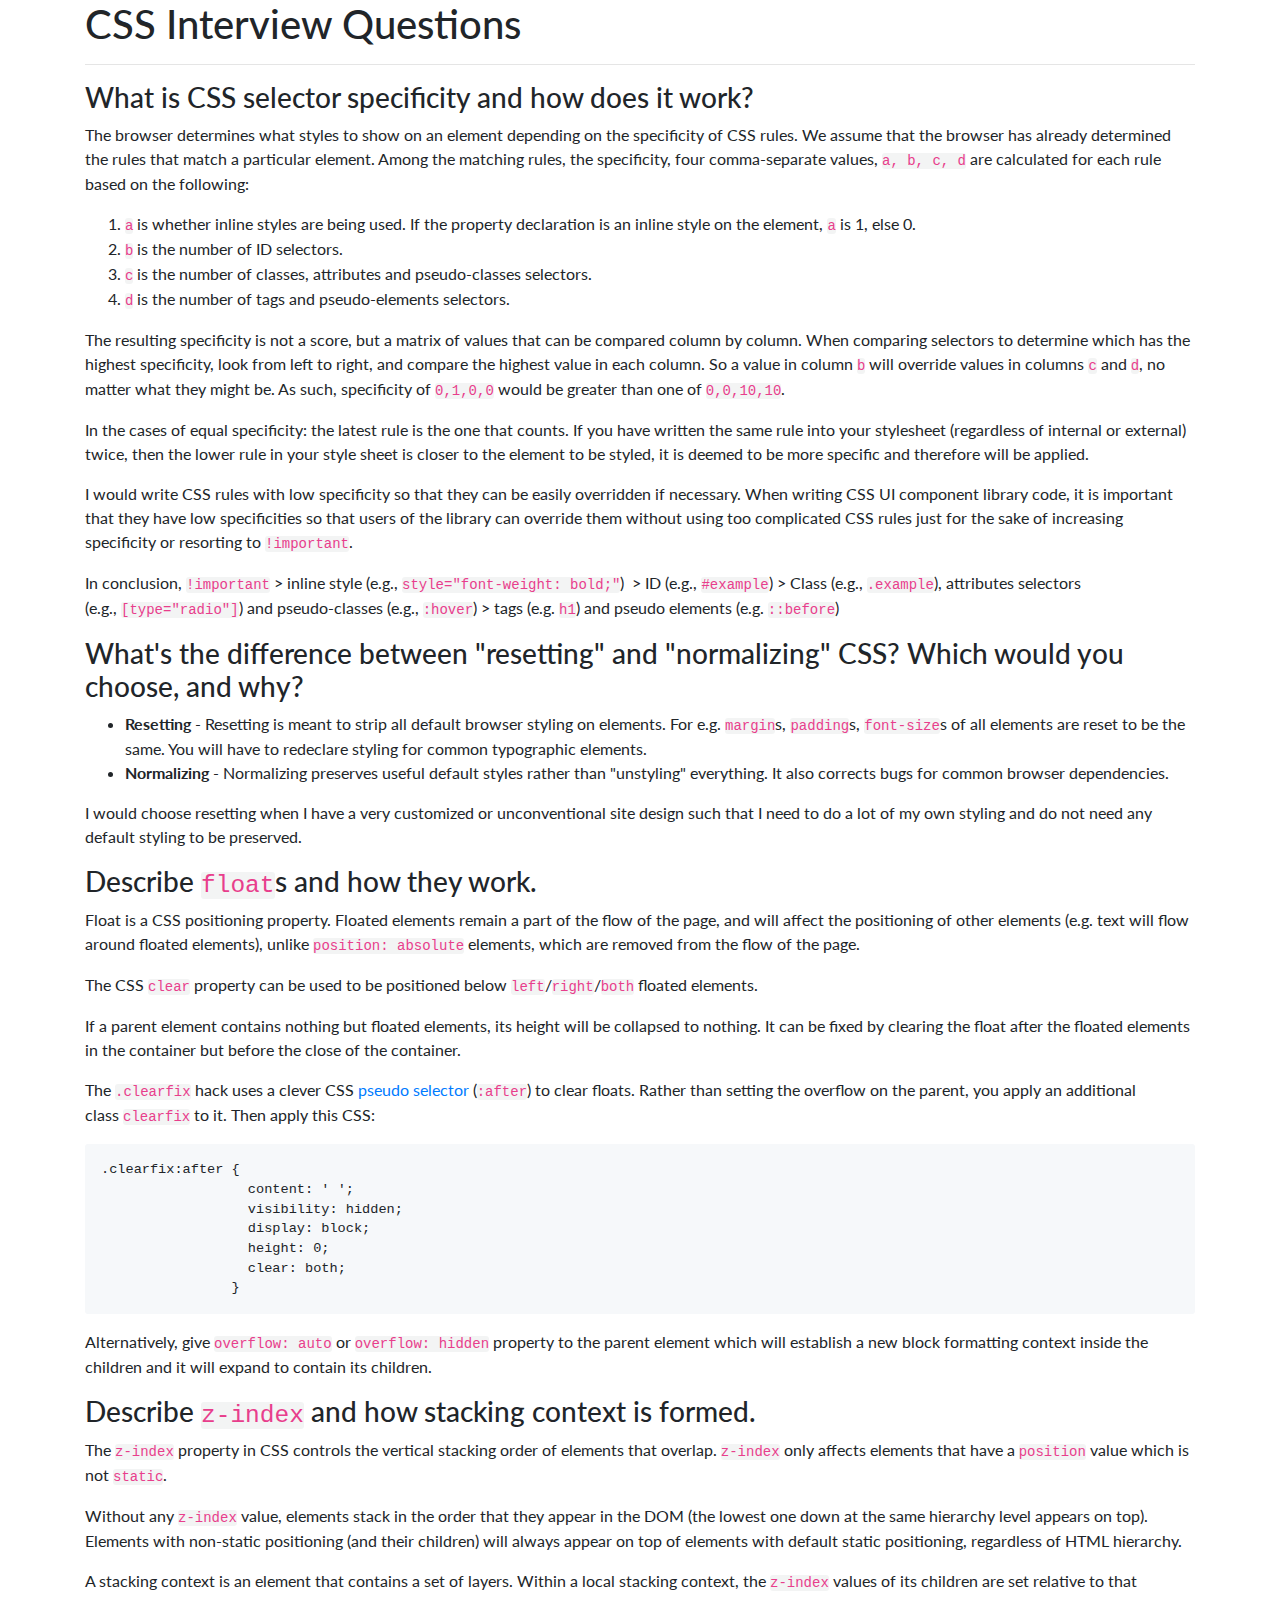
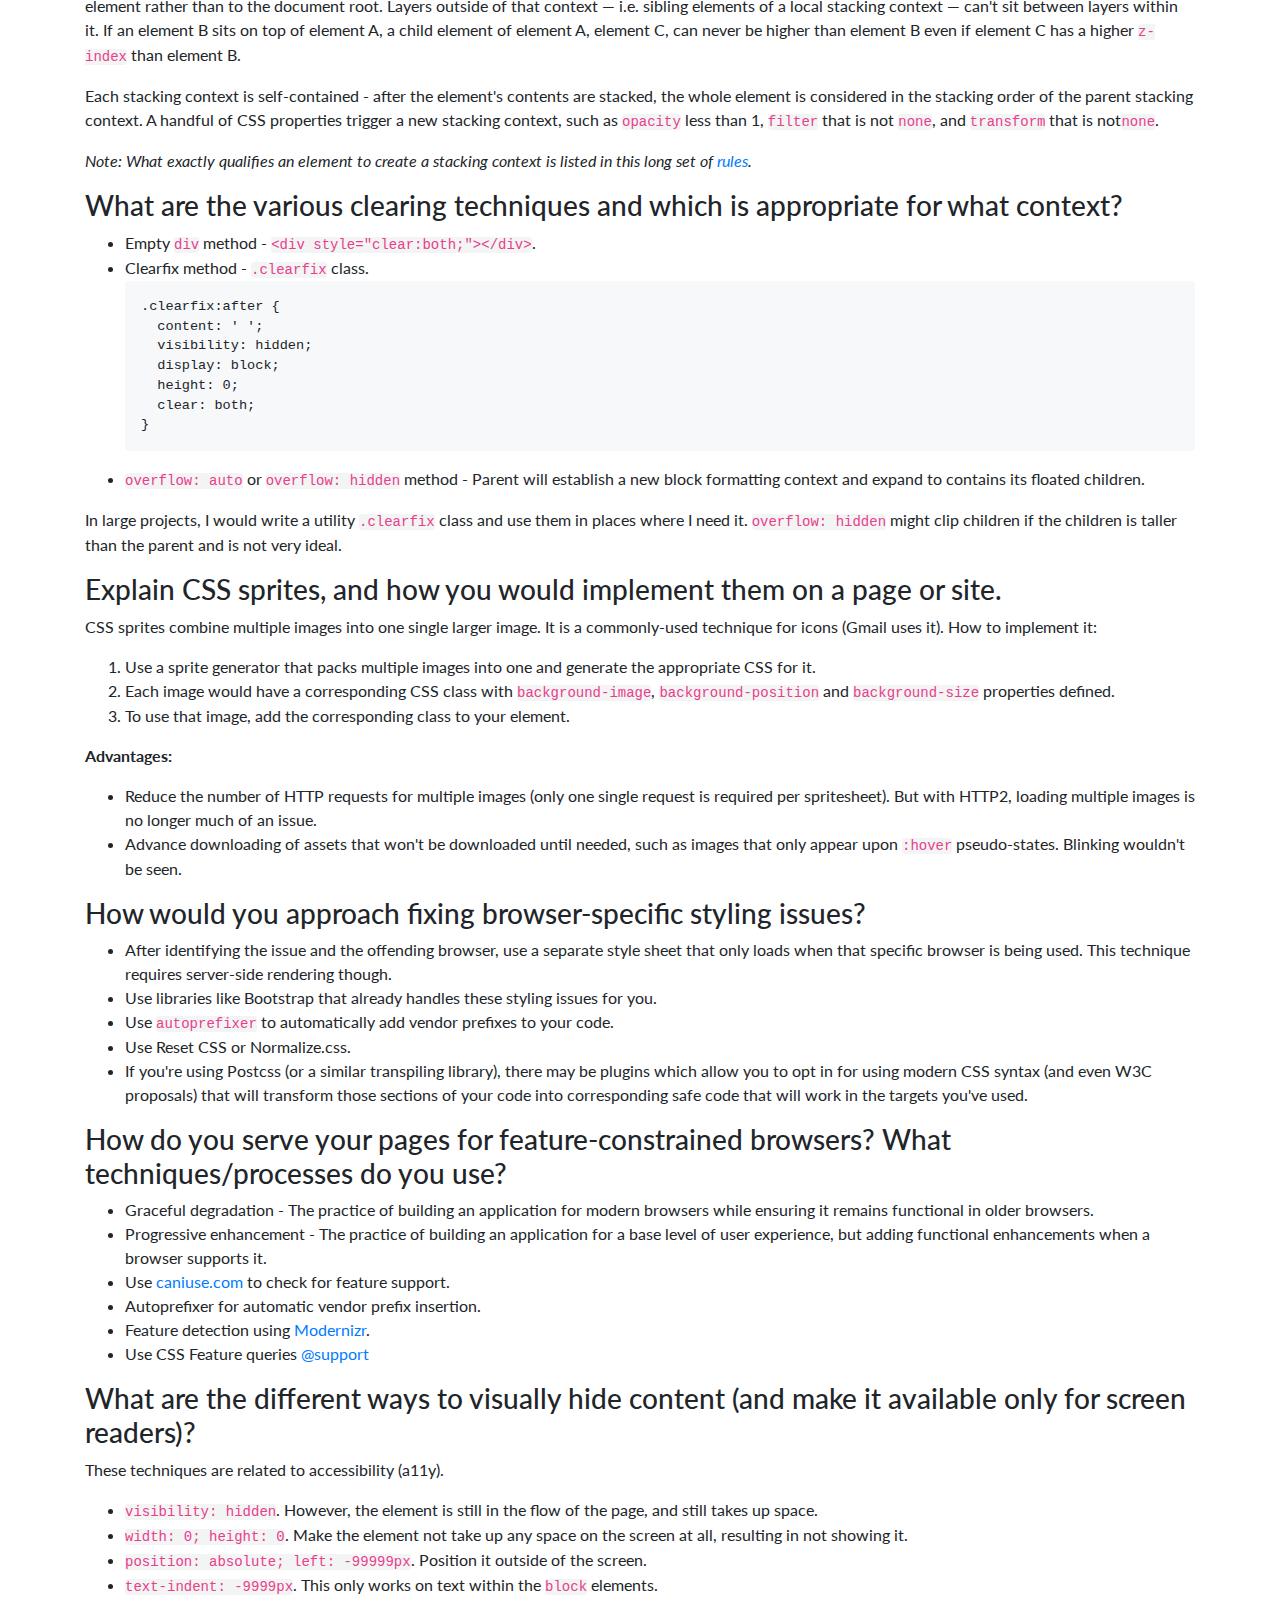
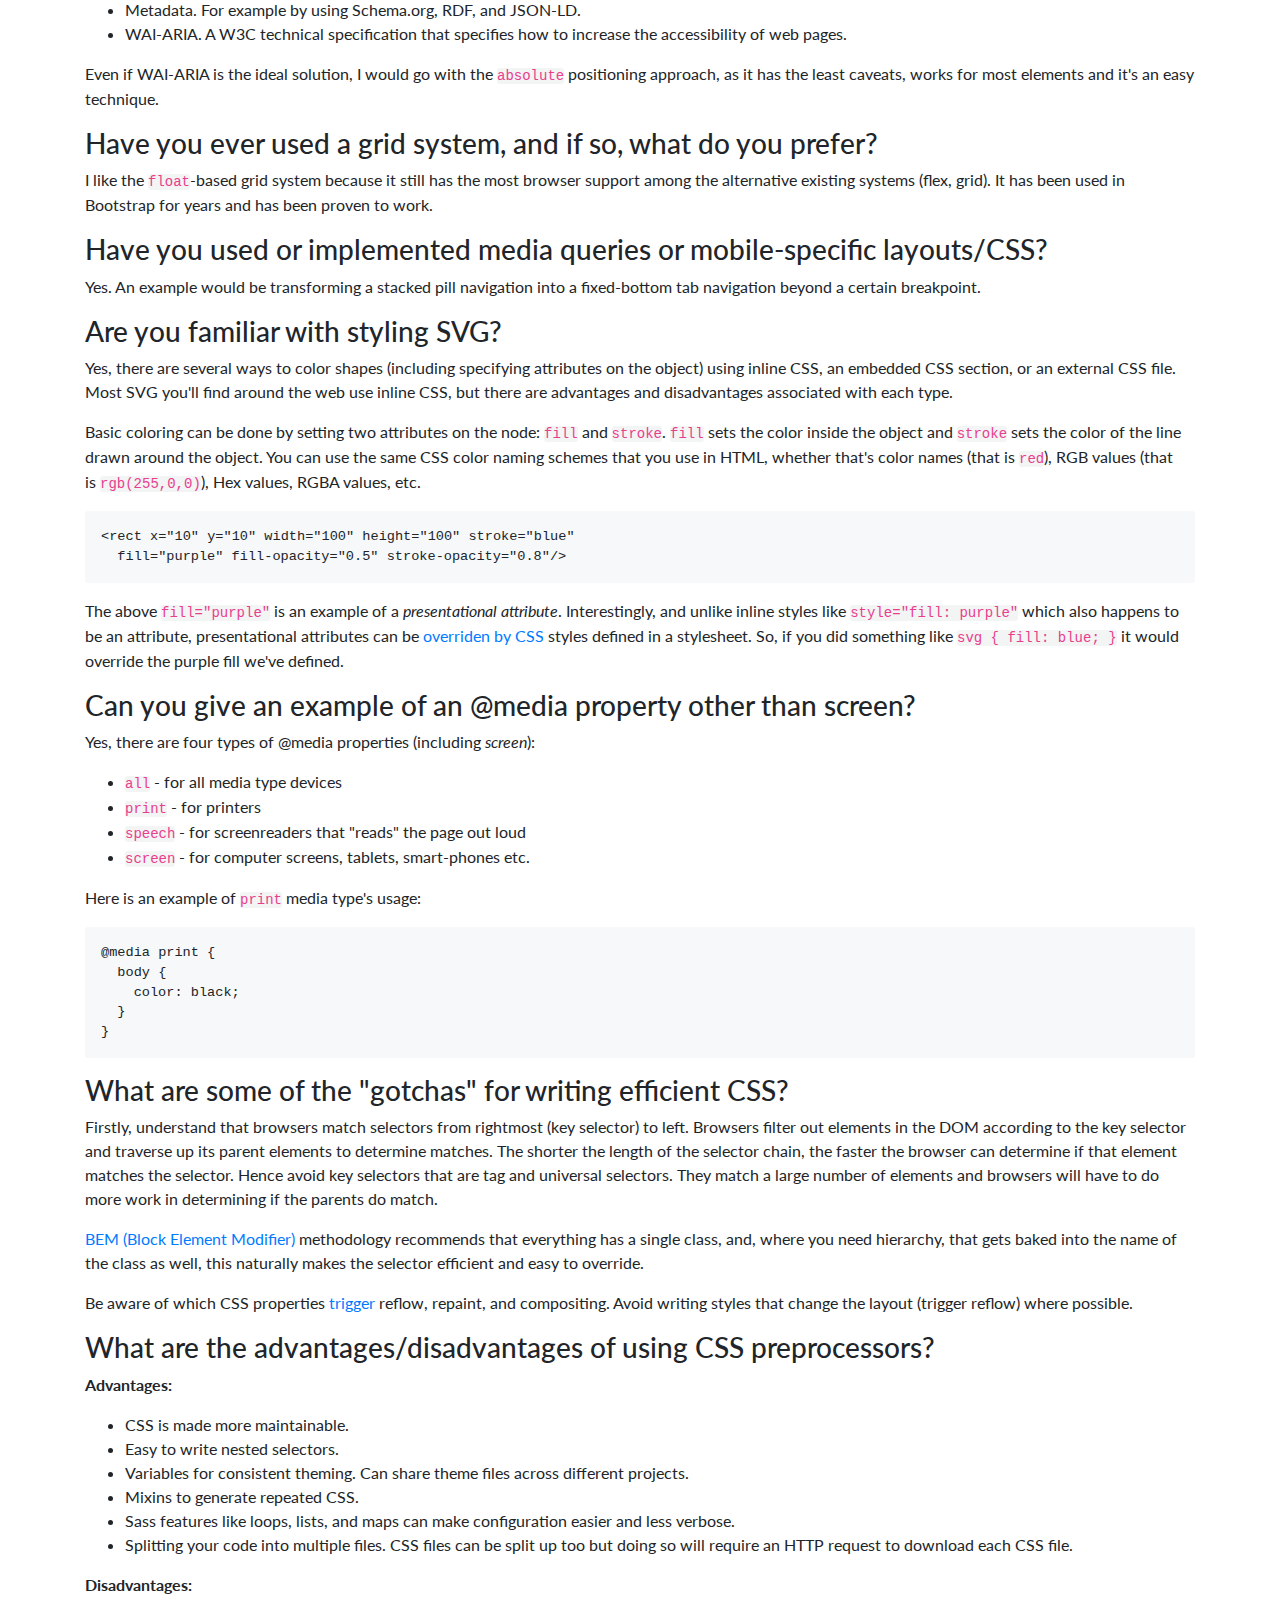
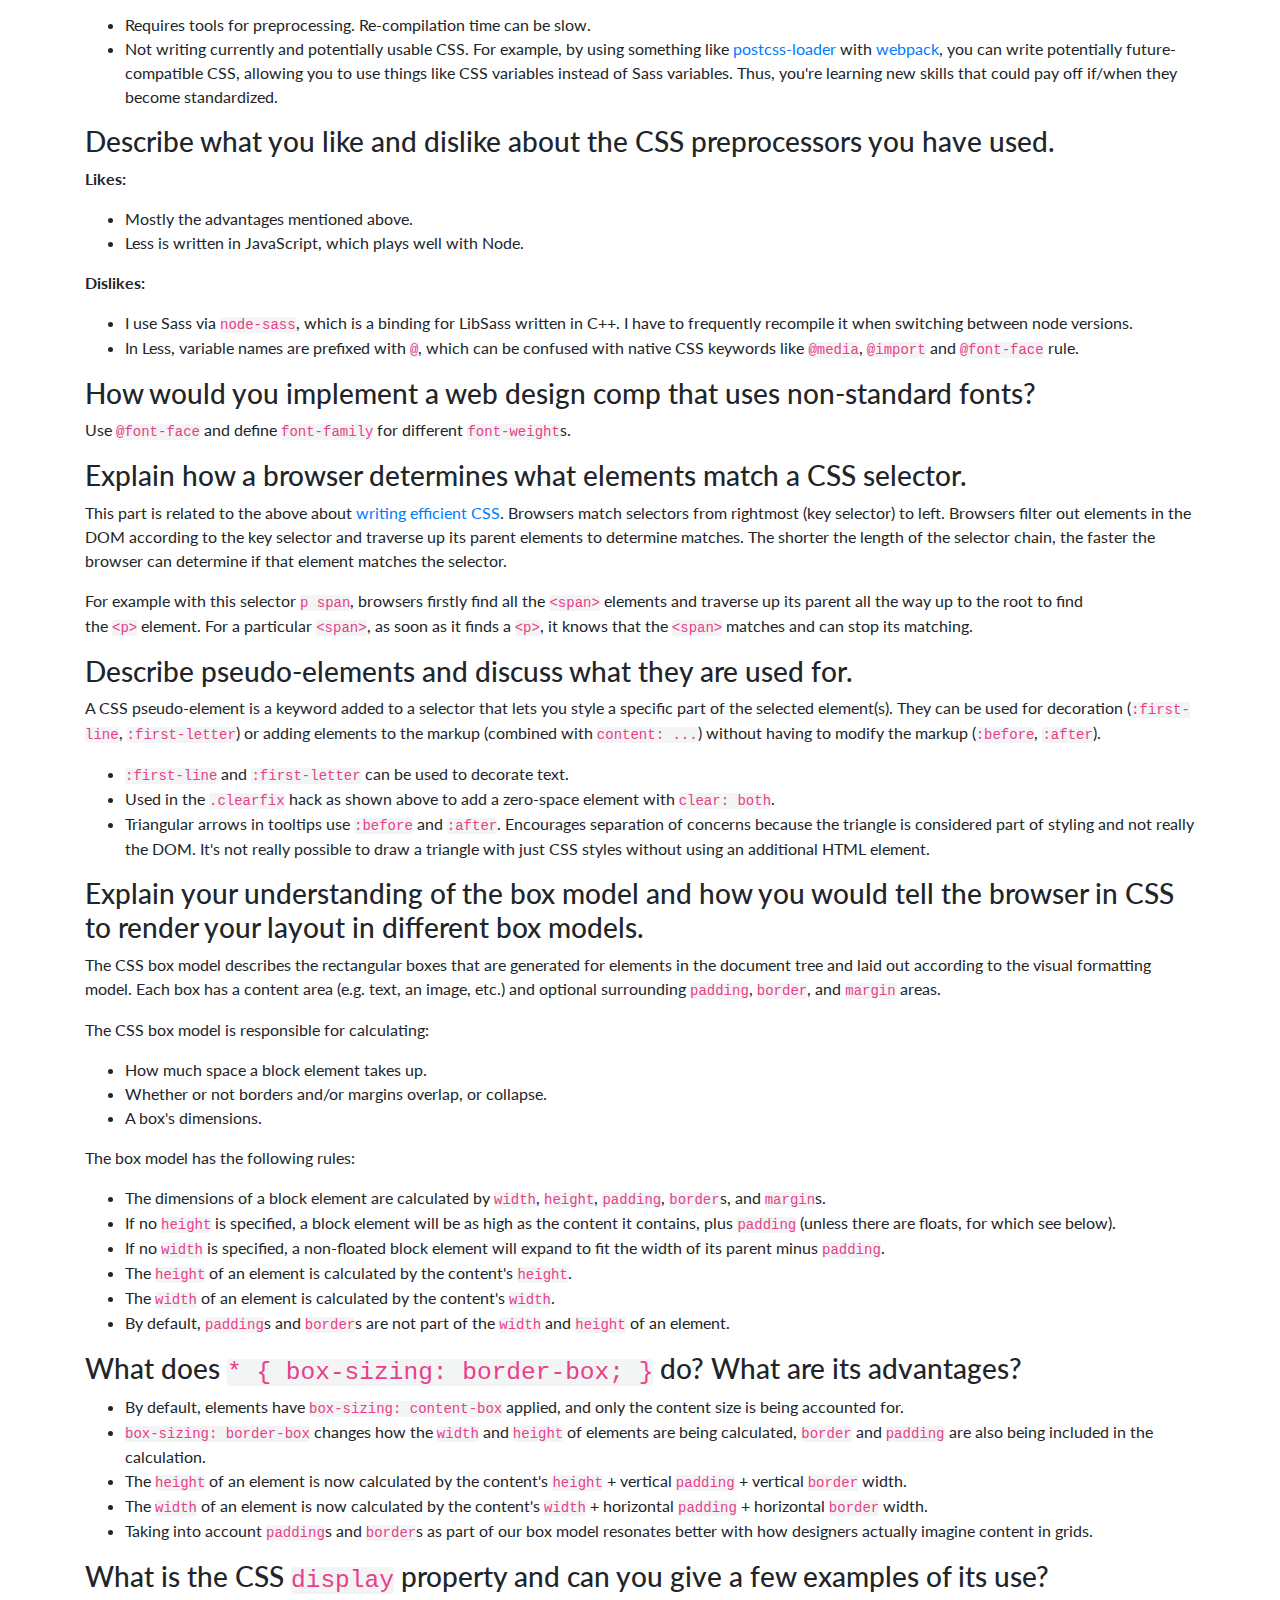
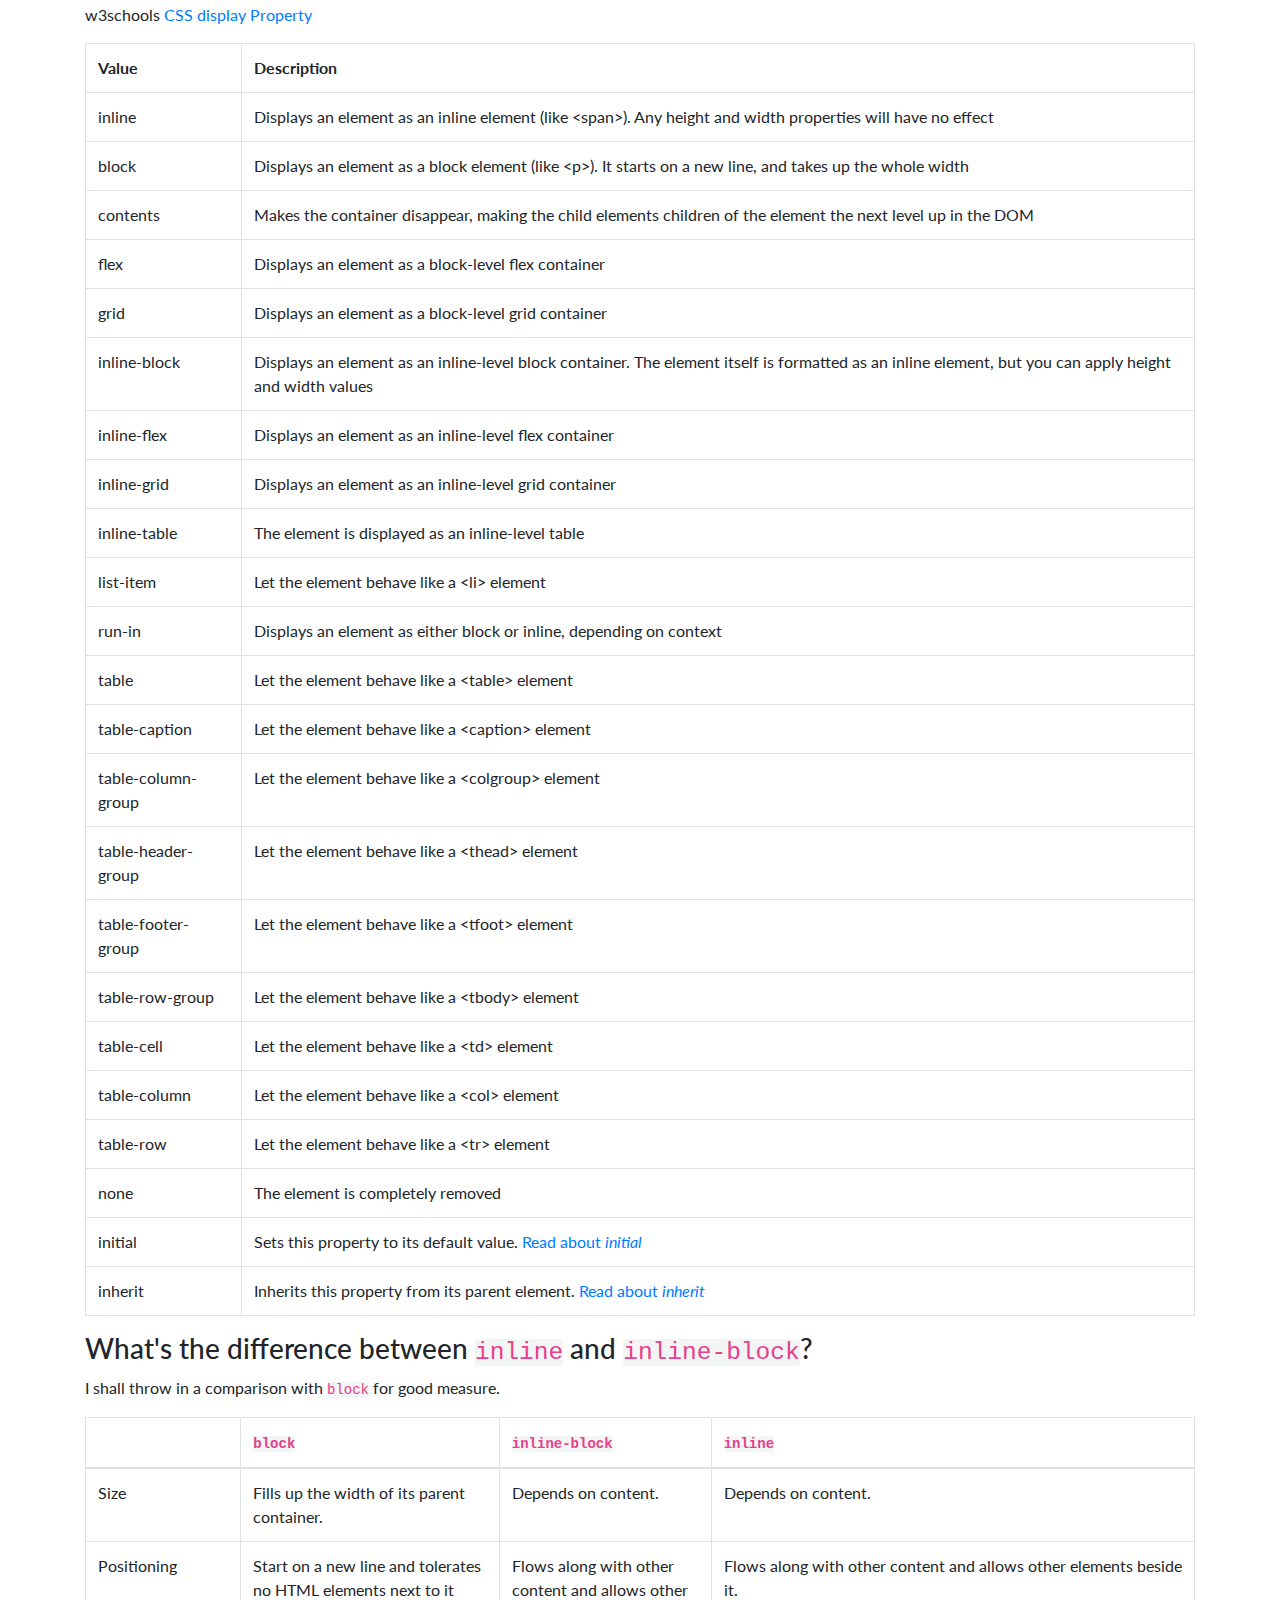
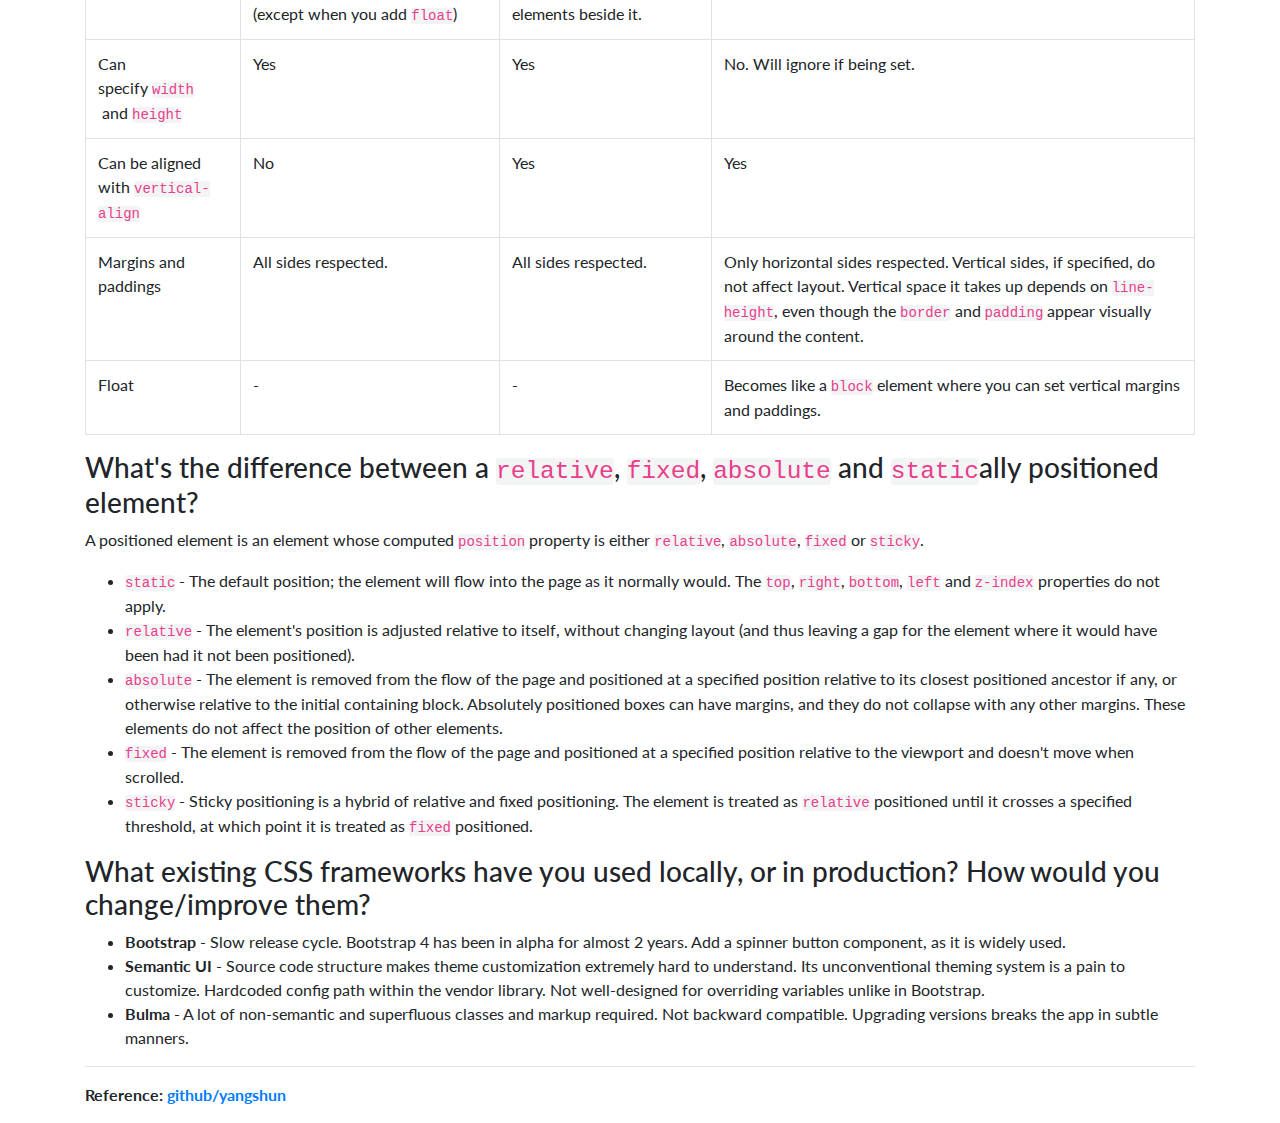
==== css_questions.html @ c07438a8 "CSS interview questions" ====
<!DOCTYPE html>
<html lang="en">

<head>
	<meta charset="UTF-8">
	<meta http-equiv="X-UA-Compatible" content="IE=edge,chrome=1">
	<meta name="viewport" content="width=device-width,initial-scale=1, shrink-to-fit=no">
	<title>CSS Interview Questions</title>
	<meta name="author" content="name">

	<link rel="stylesheet" href="https://stackpath.bootstrapcdn.com/bootstrap/4.3.1/css/bootstrap.min.css" integrity="sha384-ggOyR0iXCbMQv3Xipma34MD+dH/1fQ784/j6cY/iJTQUOhcWr7x9JvoRxT2MZw1T" crossorigin="anonymous">

	<link rel="stylesheet" href="styles.css">

</head>

<body>
	<div class="container">
		<h1>CSS Interview Questions</h1>
		<hr>
		<h3>What is CSS selector specificity and how does it work?</h3>
		<p>The browser determines what styles to show on an element depending on the specificity of CSS rules. We assume that the browser has already determined the rules that match a particular element. Among the matching rules, the specificity, four comma-separate values,&nbsp;<code>a, b, c, d</code>&nbsp;are calculated for each rule based on the following:</p>
		<ol>
			<li><code>a</code>&nbsp;is whether inline styles are being used. If the property declaration is an inline style on the element,&nbsp;<code>a</code>&nbsp;is 1, else 0.</li>
			<li><code>b</code>&nbsp;is the number of ID selectors.</li>
			<li><code>c</code>&nbsp;is the number of classes, attributes and pseudo-classes selectors.</li>
			<li><code>d</code>&nbsp;is the number of tags and pseudo-elements selectors.</li>
		</ol>

		<p>The resulting specificity is not a score, but a matrix of values that can be compared column by column. When comparing selectors to determine which has the highest specificity, look from left to right, and compare the highest value in each column. So a value in column&nbsp;<code>b</code>&nbsp;will override values in columns&nbsp;<code>c</code>&nbsp;and&nbsp;<code>d</code>, no matter what they might be. As such, specificity of&nbsp;<code>0,1,0,0</code>&nbsp;would be greater than one of&nbsp;<code>0,0,10,10</code>.</p>
		<p>In the cases of equal specificity: the latest rule is the one that counts. If you have written the same rule into your stylesheet (regardless of internal or external) twice, then the lower rule in your style sheet is closer to the element to be styled, it is deemed to be more specific and therefore will be applied.</p>
		<p>I would write CSS rules with low specificity so that they can be easily overridden if necessary. When writing CSS UI component library code, it is important that they have low specificities so that users of the library can override them without using too complicated CSS rules just for the sake of increasing specificity or resorting to&nbsp;<code>!important</code>.</p>

		<p>In conclusion, <code>!important</code> &gt; inline style (e.g.,&nbsp;<code>style="font-weight: bold;"</code>)&nbsp; &gt; ID (e.g.,&nbsp;<code>#example</code>) &gt; Class (e.g.,&nbsp;<code>.example</code>), attributes selectors (e.g.,&nbsp;<code>[type="radio"]</code>) and pseudo-classes (e.g.,&nbsp;<code>:hover</code>) &gt; tags (e.g. <code>h1</code>) and pseudo elements (e.g. <code>::before</code>)</p>


		<h3>What's the difference between "resetting" and "normalizing" CSS? Which would you choose, and why?</h3>
		<ul>
			<li><strong>Resetting</strong>&nbsp;- Resetting is meant to strip all default browser styling on elements. For e.g.&nbsp;<code>margin</code>s,&nbsp;<code>padding</code>s,&nbsp;<code>font-size</code>s of all elements are reset to be the same. You will have to redeclare styling for common typographic elements.</li>
			<li><strong>Normalizing</strong>&nbsp;- Normalizing preserves useful default styles rather than "unstyling" everything. It also corrects bugs for common browser dependencies.</li>
		</ul>
		<p>I would choose resetting when I have a very customized or unconventional site design such that I need to do a lot of my own styling and do not need any default styling to be preserved.</p>


		<h3>Describe&nbsp;<code>float</code>s and how they work.</h3>
		<p>Float is a CSS positioning property. Floated elements remain a part of the flow of the page, and will affect the positioning of other elements (e.g. text will flow around floated elements), unlike&nbsp;<code>position: absolute</code>&nbsp;elements, which are removed from the flow of the page.</p>
		<p>The CSS&nbsp;<code>clear</code>&nbsp;property can be used to be positioned below&nbsp;<code>left</code>/<code>right</code>/<code>both</code>&nbsp;floated elements.</p>
		<p>If a parent element contains nothing but floated elements, its height will be collapsed to nothing. It can be fixed by clearing the float after the floated elements in the container but before the close of the container.</p>
		<p>The&nbsp;<code>.clearfix</code>&nbsp;hack uses a clever CSS&nbsp;<a href="https://github.com/yangshun/front-end-interview-handbook/blob/master/questions/css-questions.md#describe-pseudo-elements-and-discuss-what-they-are-used-for">pseudo selector</a>&nbsp;(<code>:after</code>) to clear floats. Rather than setting the overflow on the parent, you apply an additional class&nbsp;<code>clearfix</code>&nbsp;to it. Then apply this CSS:</p>
		<div class="highlight highlight-source-css">
			<pre><span class="pl-e">.clearfix</span><span class="pl-e">:after</span> {
		  <span class="pl-c1"><span class="pl-c1">content</span></span>: <span class="pl-s"><span class="pl-pds">'</span> <span class="pl-pds">'</span></span>;
		  <span class="pl-c1"><span class="pl-c1">visibility</span></span>: <span class="pl-c1">hidden</span>;
		  <span class="pl-c1"><span class="pl-c1">display</span></span>: <span class="pl-c1">block</span>;
		  <span class="pl-c1"><span class="pl-c1">height</span></span>: <span class="pl-c1">0</span>;
		  <span class="pl-c1"><span class="pl-c1">clear</span></span>: <span class="pl-c1">both</span>;
		}</pre>
		</div>
		<p>Alternatively, give&nbsp;<code>overflow: auto</code>&nbsp;or&nbsp;<code>overflow: hidden</code>&nbsp;property to the parent element which will establish a new block formatting context inside the children and it will expand to contain its children.</p>


		<h3>Describe&nbsp;<code>z-index</code>&nbsp;and how stacking context is formed.</h3>
		<p>The&nbsp;<code>z-index</code>&nbsp;property in CSS controls the vertical stacking order of elements that overlap.&nbsp;<code>z-index</code>&nbsp;only affects elements that have a&nbsp;<code>position</code>&nbsp;value which is not&nbsp;<code>static</code>.</p>
		<p>Without any&nbsp;<code>z-index</code>&nbsp;value, elements stack in the order that they appear in the DOM (the lowest one down at the same hierarchy level appears on top). Elements with non-static positioning (and their children) will always appear on top of elements with default static positioning, regardless of HTML hierarchy.</p>
		<p>A stacking context is an element that contains a set of layers. Within a local stacking context, the&nbsp;<code>z-index</code>&nbsp;values of its children are set relative to that element rather than to the document root. Layers outside of that context &mdash; i.e. sibling elements of a local stacking context &mdash; can't sit between layers within it. If an element B sits on top of element A, a child element of element A, element C, can never be higher than element B even if element C has a higher&nbsp;<code>z-index</code>&nbsp;than element B.</p>
		<p>Each stacking context is self-contained - after the element's contents are stacked, the whole element is considered in the stacking order of the parent stacking context. A handful of CSS properties trigger a new stacking context, such as&nbsp;<code>opacity</code>&nbsp;less than 1,&nbsp;<code>filter</code>&nbsp;that is not&nbsp;<code>none</code>, and&nbsp;<code>transform</code>&nbsp;that is not<code>none</code>.</p>
		<p><em>Note: What exactly qualifies an element to create a stacking context is listed in this long set of&nbsp;<a href="https://developer.mozilla.org/en-US/docs/Web/CSS/CSS_Positioning/Understanding_z_index/The_stacking_context#The_stacking_context" rel="nofollow">rules</a>.
		</em></p>


		<h3>What are the various clearing techniques and which is appropriate for what context?</h3>
		<ul>
			<li>Empty&nbsp;<code>div</code>&nbsp;method -&nbsp;<code>&lt;div style="clear:both;"&gt;&lt;/div&gt;</code>.</li>
			<li>Clearfix method - <code>.clearfix</code>&nbsp;class.
				<pre><span class="pl-e">.clearfix</span><span class="pl-e">:after</span> {
  <span class="pl-c1">content</span>: <span class="pl-s"><span class="pl-pds">'</span> <span class="pl-pds">'</span></span>;
  <span class="pl-c1">visibility</span>: <span class="pl-c1">hidden</span>;
  <span class="pl-c1">display</span>: <span class="pl-c1">block</span>;
  <span class="pl-c1">height</span>: <span class="pl-c1">0</span>;
  <span class="pl-c1">clear</span>: <span class="pl-c1">both</span>;
}</pre>
			</li>
			<li><code>overflow: auto</code>&nbsp;or&nbsp;<code>overflow: hidden</code>&nbsp;method - Parent will establish a new block formatting context and expand to contains its floated children.</li>
		</ul>

		<p>In large projects, I would write a utility&nbsp;<code>.clearfix</code>&nbsp;class and use them in places where I need it.&nbsp;<code>overflow: hidden</code>&nbsp;might clip children if the children is taller than the parent and is not very ideal.</p>


		<h3>Explain CSS sprites, and how you would implement them on a page or site.</h3>
		<p>CSS sprites combine multiple images into one single larger image. It is a commonly-used technique for icons (Gmail uses it). How to implement it:</p>
		<ol>
			<li>Use a sprite generator that packs multiple images into one and generate the appropriate CSS for it.</li>
			<li>Each image would have a corresponding CSS class with&nbsp;<code>background-image</code>,&nbsp;<code>background-position</code>&nbsp;and&nbsp;<code>background-size</code>&nbsp;properties defined.</li>
			<li>To use that image, add the corresponding class to your element.</li>
		</ol>
		<p><strong>Advantages:</strong></p>
		<ul>
			<li>Reduce the number of HTTP requests for multiple images (only one single request is required per spritesheet). But with HTTP2, loading multiple images is no longer much of an issue.</li>
			<li>Advance downloading of assets that won't be downloaded until needed, such as images that only appear upon&nbsp;<code>:hover</code>&nbsp;pseudo-states. Blinking wouldn't be seen.</li>
		</ul>

		<h3>How would you approach fixing browser-specific styling issues?</h3>
		<ul>
			<li>After identifying the issue and the offending browser, use a separate style sheet that only loads when that specific browser is being used. This technique requires server-side rendering though.</li>
			<li>Use libraries like Bootstrap that already handles these styling issues for you.</li>
			<li>Use&nbsp;<code>autoprefixer</code>&nbsp;to automatically add vendor prefixes to your code.</li>
			<li>Use Reset CSS or Normalize.css.</li>
			<li>If you're using Postcss (or a similar transpiling library), there may be plugins which allow you to opt in for using modern CSS syntax (and even W3C proposals) that will transform those sections of your code into corresponding safe code that will work in the targets you've used.</li>
		</ul>

		<h3>How do you serve your pages for feature-constrained browsers? What techniques/processes do you use?</h3>
		<ul>
			<li>Graceful degradation - The practice of building an application for modern browsers while ensuring it remains functional in older browsers.</li>
			<li>Progressive enhancement - The practice of building an application for a base level of user experience, but adding functional enhancements when a browser supports it.</li>
			<li>Use&nbsp;<a href="https://caniuse.com/" rel="nofollow">caniuse.com</a>&nbsp;to check for feature support.</li>
			<li>Autoprefixer for automatic vendor prefix insertion.</li>
			<li>Feature detection using&nbsp;<a href="https://modernizr.com/" rel="nofollow">Modernizr</a>.</li>
			<li>Use CSS Feature queries&nbsp;<a href="https://developer.mozilla.org/en-US/docs/Web/CSS/@supports" rel="nofollow">@support</a></li>
		</ul>


		<h3>What are the different ways to visually hide content (and make it available only for screen readers)?</h3>
		<p>These techniques are related to accessibility (a11y).</p>
		<ul>
			<li><code>visibility: hidden</code>. However, the element is still in the flow of the page, and still takes up space.</li>
			<li><code>width: 0; height: 0</code>. Make the element not take up any space on the screen at all, resulting in not showing it.</li>
			<li><code>position: absolute; left: -99999px</code>. Position it outside of the screen.</li>
			<li><code>text-indent: -9999px</code>. This only works on text within the&nbsp;<code>block</code>&nbsp;elements.</li>
			<li>Metadata. For example by using Schema.org, RDF, and JSON-LD.</li>
			<li>WAI-ARIA. A W3C technical specification that specifies how to increase the accessibility of web pages.</li>
		</ul>
		<p>Even if WAI-ARIA is the ideal solution, I would go with the&nbsp;<code>absolute</code>&nbsp;positioning approach, as it has the least caveats, works for most elements and it's an easy technique.</p>

		<h3>Have you ever used a grid system, and if so, what do you prefer?</h3>
		<p>I like the&nbsp;<code>float</code>-based grid system because it still has the most browser support among the alternative existing systems (flex, grid). It has been used in Bootstrap for years and has been proven to work.</p>

		<h3>Have you used or implemented media queries or mobile-specific layouts/CSS?</h3>
		<p>Yes. An example would be transforming a stacked pill navigation into a fixed-bottom tab navigation beyond a certain breakpoint.</p>

		<h3>Are you familiar with styling SVG?</h3>
		<p>Yes, there are several ways to color shapes (including specifying attributes on the object) using inline CSS, an embedded CSS section, or an external CSS file. Most SVG you'll find around the web use inline CSS, but there are advantages and disadvantages associated with each type.</p>
		<p>Basic coloring can be done by setting two attributes on the node:&nbsp;<code>fill</code>&nbsp;and&nbsp;<code>stroke</code>.&nbsp;<code>fill</code>&nbsp;sets the color inside the object and&nbsp;<code>stroke</code>&nbsp;sets the color of the line drawn around the object. You can use the same CSS color naming schemes that you use in HTML, whether that's color names (that is&nbsp;<code>red</code>), RGB values (that is&nbsp;<code>rgb(255,0,0)</code>), Hex values, RGBA values, etc.</p>
		<div class="highlight highlight-text-html-basic">
			<pre>&lt;<span class="pl-ent">rect</span> <span class="pl-e">x</span>=<span class="pl-s"><span class="pl-pds">"</span>10<span class="pl-pds">"</span></span> <span class="pl-e">y</span>=<span class="pl-s"><span class="pl-pds">"</span>10<span class="pl-pds">"</span></span> <span class="pl-e">width</span>=<span class="pl-s"><span class="pl-pds">"</span>100<span class="pl-pds">"</span></span> <span class="pl-e">height</span>=<span class="pl-s"><span class="pl-pds">"</span>100<span class="pl-pds">"</span></span> <span class="pl-e">stroke</span>=<span class="pl-s"><span class="pl-pds">"</span>blue<span class="pl-pds">"</span></span>
  <span class="pl-e">fill</span>=<span class="pl-s"><span class="pl-pds">"</span>purple<span class="pl-pds">"</span></span> <span class="pl-e">fill-opacity</span>=<span class="pl-s"><span class="pl-pds">"</span>0.5<span class="pl-pds">"</span></span> <span class="pl-e">stroke-opacity</span>=<span class="pl-s"><span class="pl-pds">"</span>0.8<span class="pl-pds">"</span></span>/&gt;</pre>
		</div>
		<p>The above&nbsp;<code>fill="purple"</code>&nbsp;is an example of a&nbsp;<em>presentational attribute</em>. Interestingly, and unlike inline styles like&nbsp;<code>style="fill: purple"</code>&nbsp;which also happens to be an attribute, presentational attributes can be&nbsp;<a href="https://css-tricks.com/presentation-attributes-vs-inline-styles/" rel="nofollow">overriden by CSS</a>&nbsp;styles defined in a stylesheet. So, if you did something like&nbsp;<code>svg { fill: blue; }</code>&nbsp;it would override the purple fill we've defined.</p>

		<h3>Can you give an example of an @media property other than screen?</h3>
		<p>Yes, there are four types of @media properties (including&nbsp;<em>screen</em>):</p>
		<ul>
			<li><code>all</code>&nbsp;- for all media type devices</li>
			<li><code>print</code>&nbsp;- for printers</li>
			<li><code>speech</code>&nbsp;- for screenreaders that "reads" the page out loud</li>
			<li><code>screen</code>&nbsp;- for computer screens, tablets, smart-phones etc.</li>
		</ul>
		<p>Here is an example of&nbsp;<code>print</code>&nbsp;media type's usage:</p>
		<div class="highlight highlight-source-css">
			<pre><span class="pl-k">@media</span> <span class="pl-c1">print</span> {
  <span class="pl-ent">body</span> {
    <span class="pl-c1"><span class="pl-c1">color</span></span>: <span class="pl-c1">black</span>;
  }
}</pre>
		</div>

		<h3>What are some of the "gotchas" for writing efficient CSS?</h3>
		<p>Firstly, understand that browsers match selectors from rightmost (key selector) to left. Browsers filter out elements in the DOM according to the key selector and traverse up its parent elements to determine matches. The shorter the length of the selector chain, the faster the browser can determine if that element matches the selector. Hence avoid key selectors that are tag and universal selectors. They match a large number of elements and browsers will have to do more work in determining if the parents do match.</p>
		<p><a href="https://bem.info/" rel="nofollow">BEM (Block Element Modifier)</a>&nbsp;methodology recommends that everything has a single class, and, where you need hierarchy, that gets baked into the name of the class as well, this naturally makes the selector efficient and easy to override.</p>
		<p>Be aware of which CSS properties&nbsp;<a href="https://csstriggers.com/" rel="nofollow">trigger</a>&nbsp;reflow, repaint, and compositing. Avoid writing styles that change the layout (trigger reflow) where possible.</p>


		<h3>What are the advantages/disadvantages of using CSS preprocessors?</h3>
		<p><strong>Advantages:</strong></p>
		<ul>
			<li>CSS is made more maintainable.</li>
			<li>Easy to write nested selectors.</li>
			<li>Variables for consistent theming. Can share theme files across different projects.</li>
			<li>Mixins to generate repeated CSS.</li>
			<li>Sass features like loops, lists, and maps can make configuration easier and less verbose.</li>
			<li>Splitting your code into multiple files. CSS files can be split up too but doing so will require an HTTP request to download each CSS file.</li>
		</ul>
		<p><strong>Disadvantages:</strong></p>
		<ul>
			<li>Requires tools for preprocessing. Re-compilation time can be slow.</li>
			<li>Not writing currently and potentially usable CSS. For example, by using something like&nbsp;<a href="https://github.com/postcss/postcss-loader">postcss-loader</a>&nbsp;with&nbsp;<a href="https://webpack.js.org/" rel="nofollow">webpack</a>, you can write potentially future-compatible CSS, allowing you to use things like CSS variables instead of Sass variables. Thus, you're learning new skills that could pay off if/when they become standardized.</li>
		</ul>


		<h3>Describe what you like and dislike about the CSS preprocessors you have used.</h3>
		<p><strong>Likes:</strong></p>
		<ul>
			<li>Mostly the advantages mentioned above.</li>
			<li>Less is written in JavaScript, which plays well with Node.</li>
		</ul>
		<p><strong>Dislikes:</strong></p>
		<ul>
			<li>I use Sass via&nbsp;<code>node-sass</code>, which is a binding for LibSass written in C++. I have to frequently recompile it when switching between node versions.</li>
			<li>In Less, variable names are prefixed with&nbsp;<code>@</code>, which can be confused with native CSS keywords like&nbsp;<code>@media</code>,&nbsp;<code>@import</code>&nbsp;and&nbsp;<code>@font-face</code>&nbsp;rule.</li>
		</ul>

		<h3>How would you implement a web design comp that uses non-standard fonts?</h3>
		<p>Use&nbsp;<code>@font-face</code>&nbsp;and define&nbsp;<code>font-family</code>&nbsp;for different&nbsp;<code>font-weight</code>s.</p>

		<h3>Explain how a browser determines what elements match a CSS selector.</h3>
		<p>This part is related to the above about&nbsp;<a href="https://github.com/yangshun/front-end-interview-handbook/blob/master/questions/css-questions.md#what-are-some-of-the-gotchas-for-writing-efficient-css">writing efficient CSS</a>. Browsers match selectors from rightmost (key selector) to left. Browsers filter out elements in the DOM according to the key selector and traverse up its parent elements to determine matches. The shorter the length of the selector chain, the faster the browser can determine if that element matches the selector.</p>
		<p>For example with this selector&nbsp;<code>p span</code>, browsers firstly find all the&nbsp;<code>&lt;span&gt;</code>&nbsp;elements and traverse up its parent all the way up to the root to find the&nbsp;<code>&lt;p&gt;</code>&nbsp;element. For a particular&nbsp;<code>&lt;span&gt;</code>, as soon as it finds a&nbsp;<code>&lt;p&gt;</code>, it knows that the&nbsp;<code>&lt;span&gt;</code>&nbsp;matches and can stop its matching.</p>

		<h3>Describe pseudo-elements and discuss what they are used for.</h3>
		<p>A CSS pseudo-element is a keyword added to a selector that lets you style a specific part of the selected element(s). They can be used for decoration (<code>:first-line</code>,&nbsp;<code>:first-letter</code>) or adding elements to the markup (combined with&nbsp;<code>content: ...</code>) without having to modify the markup (<code>:before</code>,&nbsp;<code>:after</code>).</p>
		<ul>
			<li><code>:first-line</code>&nbsp;and&nbsp;<code>:first-letter</code>&nbsp;can be used to decorate text.</li>
			<li>Used in the&nbsp;<code>.clearfix</code>&nbsp;hack as shown above to add a zero-space element with&nbsp;<code>clear: both</code>.</li>
			<li>Triangular arrows in tooltips use&nbsp;<code>:before</code>&nbsp;and&nbsp;<code>:after</code>. Encourages separation of concerns because the triangle is considered part of styling and not really the DOM. It's not really possible to draw a triangle with just CSS styles without using an additional HTML element.</li>
		</ul>

		<h3>Explain your understanding of the box model and how you would tell the browser in CSS to render your layout in different box models.</h3>
		<p>The CSS box model describes the rectangular boxes that are generated for elements in the document tree and laid out according to the visual formatting model. Each box has a content area (e.g. text, an image, etc.) and optional surrounding&nbsp;<code>padding</code>,&nbsp;<code>border</code>, and&nbsp;<code>margin</code>&nbsp;areas.</p>
		<p>The CSS box model is responsible for calculating:</p>
		<ul>
			<li>How much space a block element takes up.</li>
			<li>Whether or not borders and/or margins overlap, or collapse.</li>
			<li>A box's dimensions.</li>
		</ul>
		<p>The box model has the following rules:</p>
		<ul>
			<li>The dimensions of a block element are calculated by&nbsp;<code>width</code>,&nbsp;<code>height</code>,&nbsp;<code>padding</code>,&nbsp;<code>border</code>s, and&nbsp;<code>margin</code>s.</li>
			<li>If no&nbsp;<code>height</code>&nbsp;is specified, a block element will be as high as the content it contains, plus&nbsp;<code>padding</code>&nbsp;(unless there are floats, for which see below).</li>
			<li>If no&nbsp;<code>width</code>&nbsp;is specified, a non-floated block element will expand to fit the width of its parent minus&nbsp;<code>padding</code>.</li>
			<li>The&nbsp;<code>height</code>&nbsp;of an element is calculated by the content's&nbsp;<code>height</code>.</li>
			<li>The&nbsp;<code>width</code>&nbsp;of an element is calculated by the content's&nbsp;<code>width</code>.</li>
			<li>By default,&nbsp;<code>padding</code>s and&nbsp;<code>border</code>s are not part of the&nbsp;<code>width</code>&nbsp;and&nbsp;<code>height</code>&nbsp;of an element.</li>
		</ul>

		<h3>What does&nbsp;<code>* { box-sizing: border-box; }</code>&nbsp;do? What are its advantages?</h3>
		<ul>
			<li>By default, elements have&nbsp;<code>box-sizing: content-box</code>&nbsp;applied, and only the content size is being accounted for.</li>
			<li><code>box-sizing: border-box</code>&nbsp;changes how the&nbsp;<code>width</code>&nbsp;and&nbsp;<code>height</code>&nbsp;of elements are being calculated,&nbsp;<code>border</code>&nbsp;and&nbsp;<code>padding</code>&nbsp;are also being included in the calculation.</li>
			<li>The&nbsp;<code>height</code>&nbsp;of an element is now calculated by the content's&nbsp;<code>height</code>&nbsp;+ vertical&nbsp;<code>padding</code>&nbsp;+ vertical&nbsp;<code>border</code>&nbsp;width.</li>
			<li>The&nbsp;<code>width</code>&nbsp;of an element is now calculated by the content's&nbsp;<code>width</code>&nbsp;+ horizontal&nbsp;<code>padding</code>&nbsp;+ horizontal&nbsp;<code>border</code>&nbsp;width.</li>
			<li>Taking into account&nbsp;<code>padding</code>s and&nbsp;<code>border</code>s as part of our box model resonates better with how designers actually imagine content in grids.</li>
		</ul>

		<h3>What is the CSS&nbsp;<code>display</code>&nbsp;property and can you give a few examples of its use?</h3>

		<p>w3schools <a href="https://www.w3schools.com/cssref/pr_class_display.asp" target="_blank">CSS display Property</a></p>
		<table class="table table-bordered table-hover">
			<tbody>
				<tr>
					<th>Value</th>
					<th>Description</th>
				</tr>
				<tr>
					<td>inline</td>
					<td>Displays an element as an inline element (like &lt;span&gt;). Any height and width properties will have no effect</td>
				</tr>
				<tr>
					<td>block</td>
					<td>Displays an element as a block element (like &lt;p&gt;). It starts on a new line, and takes up the whole width</td>
				</tr>
				<tr>
					<td>contents</td>
					<td>Makes the container disappear, making the child elements children of the element the next level up in the DOM</td>
				</tr>
				<tr>
					<td>flex</td>
					<td>Displays an element as a block-level flex container</td>
				</tr>
				<tr>
					<td>grid</td>
					<td>Displays an element as a block-level grid container</td>
				</tr>
				<tr>
					<td>inline-block</td>
					<td>Displays an element as an inline-level block container. The element itself is formatted as an inline element, but you can apply height and width values</td>
				</tr>
				<tr>
					<td>inline-flex</td>
					<td>Displays an element as an inline-level flex container</td>
				</tr>
				<tr>
					<td>inline-grid</td>
					<td>Displays an element as an inline-level grid container</td>
				</tr>
				<tr>
					<td>inline-table</td>
					<td>The element is displayed as an inline-level table</td>
				</tr>
				<tr>
					<td>list-item</td>
					<td>Let the element behave like a &lt;li&gt; element</td>
				</tr>
				<tr>
					<td>run-in</td>
					<td>Displays an element as either block or inline, depending on context</td>
				</tr>
				<tr>
					<td>table</td>
					<td>Let the element behave like a &lt;table&gt; element</td>
				</tr>
				<tr>
					<td>table-caption</td>
					<td>Let the element behave like a &lt;caption&gt; element</td>
				</tr>
				<tr>
					<td>table-column-group</td>
					<td>Let the element behave like a &lt;colgroup&gt; element</td>
				</tr>
				<tr>
					<td>table-header-group</td>
					<td>Let the element behave like a &lt;thead&gt; element</td>
				</tr>
				<tr>
					<td>table-footer-group</td>
					<td>Let the element behave like a &lt;tfoot&gt; element</td>
				</tr>
				<tr>
					<td>table-row-group</td>
					<td>Let the element behave like a &lt;tbody&gt; element</td>
				</tr>
				<tr>
					<td>table-cell</td>
					<td>Let the element behave like a &lt;td&gt; element</td>
				</tr>
				<tr>
					<td>table-column</td>
					<td>Let the element behave like a &lt;col&gt; element</td>
				</tr>
				<tr>
					<td>table-row</td>
					<td>Let the element behave like a &lt;tr&gt; element</td>
				</tr>
				<tr>
					<td>none</td>
					<td>The element is completely removed</td>
				</tr>
				<tr>
					<td>initial</td>
					<td>Sets this property to its default value.&nbsp;<a href="https://www.w3schools.com/cssref/css_initial.asp">Read about&nbsp;<em>initial</em></a></td>
				</tr>
				<tr>
					<td>inherit</td>
					<td>Inherits this property from its parent element.&nbsp;<a href="https://www.w3schools.com/cssref/css_inherit.asp">Read about&nbsp;<em>inherit</em></a></td>
				</tr>
			</tbody>
		</table>

		<h3>What's the difference between&nbsp;<code>inline</code>&nbsp;and&nbsp;<code>inline-block</code>?</h3>
		<p>I shall throw in a comparison with&nbsp;<code>block</code>&nbsp;for good measure.</p>
		<table class="table table-bordered table-hover">
			<thead>
				<tr>
					<th>&nbsp;</th>
					<th><code>block</code></th>
					<th><code>inline-block</code></th>
					<th><code>inline</code></th>
				</tr>
			</thead>
			<tbody>
				<tr>
					<td>Size</td>
					<td>Fills up the width of its parent container.</td>
					<td>Depends on content.</td>
					<td>Depends on content.</td>
				</tr>
				<tr>
					<td>Positioning</td>
					<td>Start on a new line and tolerates no HTML elements next to it (except when you add&nbsp;<code>float</code>)</td>
					<td>Flows along with other content and allows other elements beside it.</td>
					<td>Flows along with other content and allows other elements beside it.</td>
				</tr>
				<tr>
					<td>Can specify&nbsp;<code>width</code>&nbsp;and&nbsp;<code>height</code></td>
					<td>Yes</td>
					<td>Yes</td>
					<td>No. Will ignore if being set.</td>
				</tr>
				<tr>
					<td>Can be aligned with&nbsp;<code>vertical-align</code></td>
					<td>No</td>
					<td>Yes</td>
					<td>Yes</td>
				</tr>
				<tr>
					<td>Margins and paddings</td>
					<td>All sides respected.</td>
					<td>All sides respected.</td>
					<td>Only horizontal sides respected. Vertical sides, if specified, do not affect layout. Vertical space it takes up depends on&nbsp;<code>line-height</code>, even though the&nbsp;<code>border</code>&nbsp;and&nbsp;<code>padding</code>&nbsp;appear visually around the content.</td>
				</tr>
				<tr>
					<td>Float</td>
					<td>-</td>
					<td>-</td>
					<td>Becomes like a&nbsp;<code>block</code>&nbsp;element where you can set vertical margins and paddings.</td>
				</tr>
			</tbody>
		</table>

		<h3>What's the difference between a&nbsp;<code>relative</code>,&nbsp;<code>fixed</code>,&nbsp;<code>absolute</code>&nbsp;and&nbsp;<code>static</code>ally positioned element?</h3>
		<p>A positioned element is an element whose computed&nbsp;<code>position</code>&nbsp;property is either&nbsp;<code>relative</code>,&nbsp;<code>absolute</code>,&nbsp;<code>fixed</code>&nbsp;or&nbsp;<code>sticky</code>.</p>
		<ul>
			<li><code>static</code>&nbsp;- The default position; the element will flow into the page as it normally would. The&nbsp;<code>top</code>,&nbsp;<code>right</code>,&nbsp;<code>bottom</code>,&nbsp;<code>left</code>&nbsp;and&nbsp;<code>z-index</code>&nbsp;properties do not apply.</li>
			<li><code>relative</code>&nbsp;- The element's position is adjusted relative to itself, without changing layout (and thus leaving a gap for the element where it would have been had it not been positioned).</li>
			<li><code>absolute</code>&nbsp;- The element is removed from the flow of the page and positioned at a specified position relative to its closest positioned ancestor if any, or otherwise relative to the initial containing block. Absolutely positioned boxes can have margins, and they do not collapse with any other margins. These elements do not affect the position of other elements.</li>
			<li><code>fixed</code>&nbsp;- The element is removed from the flow of the page and positioned at a specified position relative to the viewport and doesn't move when scrolled.</li>
			<li><code>sticky</code>&nbsp;- Sticky positioning is a hybrid of relative and fixed positioning. The element is treated as&nbsp;<code>relative</code>&nbsp;positioned until it crosses a specified threshold, at which point it is treated as&nbsp;<code>fixed</code>&nbsp;positioned.</li>
		</ul>

		<h3>What existing CSS frameworks have you used locally, or in production? How would you change/improve them?</h3>
		<ul>
			<li><strong>Bootstrap</strong>&nbsp;- Slow release cycle. Bootstrap 4 has been in alpha for almost 2 years. Add a spinner button component, as it is widely used.</li>
			<li><strong>Semantic UI</strong>&nbsp;- Source code structure makes theme customization extremely hard to understand. Its unconventional theming system is a pain to customize. Hardcoded config path within the vendor library. Not well-designed for overriding variables unlike in Bootstrap.</li>
			<li><strong>Bulma</strong>&nbsp;- A lot of non-semantic and superfluous classes and markup required. Not backward compatible. Upgrading versions breaks the app in subtle manners.</li>
		</ul>

		<hr>

		<p><strong>Reference: <a href="https://github.com/yangshun/front-end-interview-handbook/blob/master/questions/css-questions.md" target="_blank">github/yangshun</a></strong></p>
	</div>


	<script src="https://code.jquery.com/jquery-3.3.1.slim.min.js" integrity="sha384-q8i/X+965DzO0rT7abK41JStQIAqVgRVzpbzo5smXKp4YfRvH+8abtTE1Pi6jizo" crossorigin="anonymous"></script>

	<script src="https://stackpath.bootstrapcdn.com/bootstrap/4.3.1/js/bootstrap.min.js" integrity="sha384-JjSmVgyd0p3pXB1rRibZUAYoIIy6OrQ6VrjIEaFf/nJGzIxFDsf4x0xIM+B07jRM" crossorigin="anonymous"></script>

</body>

</html>
---- styles.css ----
@import url(https://fonts.googleapis.com/css?family=Lato:400,500);
html,
body {
	font-family: 'Lato', Helvetica, sans-serif;
	min-width: 320px;
}

h2 {
	/*font-size: 1.5em;
	font-weight: bold;*/
}
code {
	background-color: rgba(27, 31, 35, .05);
	border-radius: 3px;
}
ol.low-alpha {
	list-style-type:lower-alpha;
}
ol li:last-child,
ul li:last-child {
	margin-bottom: 10px;
}
pre {
    padding: 16px;
    overflow: auto;
    font-size: 85%;
    line-height: 1.45;
    background-color: #f6f8fa;
    border-radius: 3px;
}
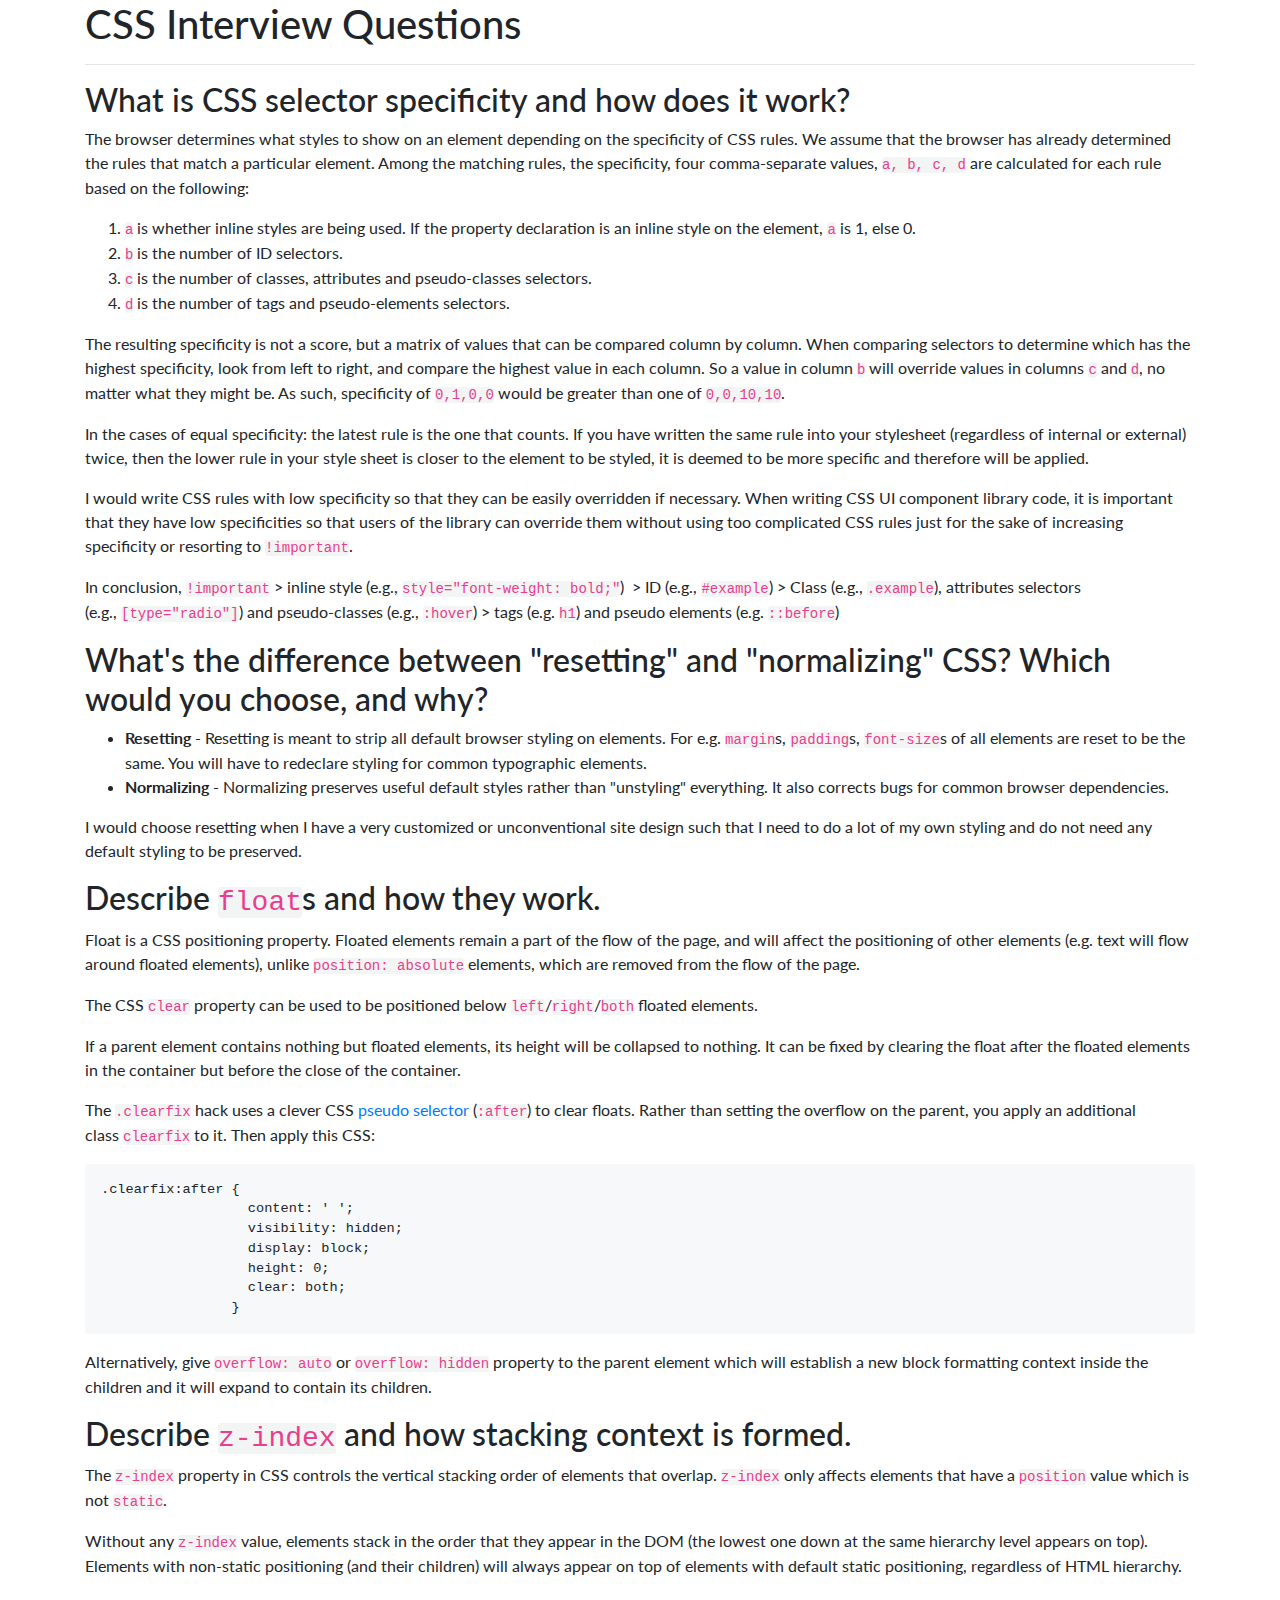
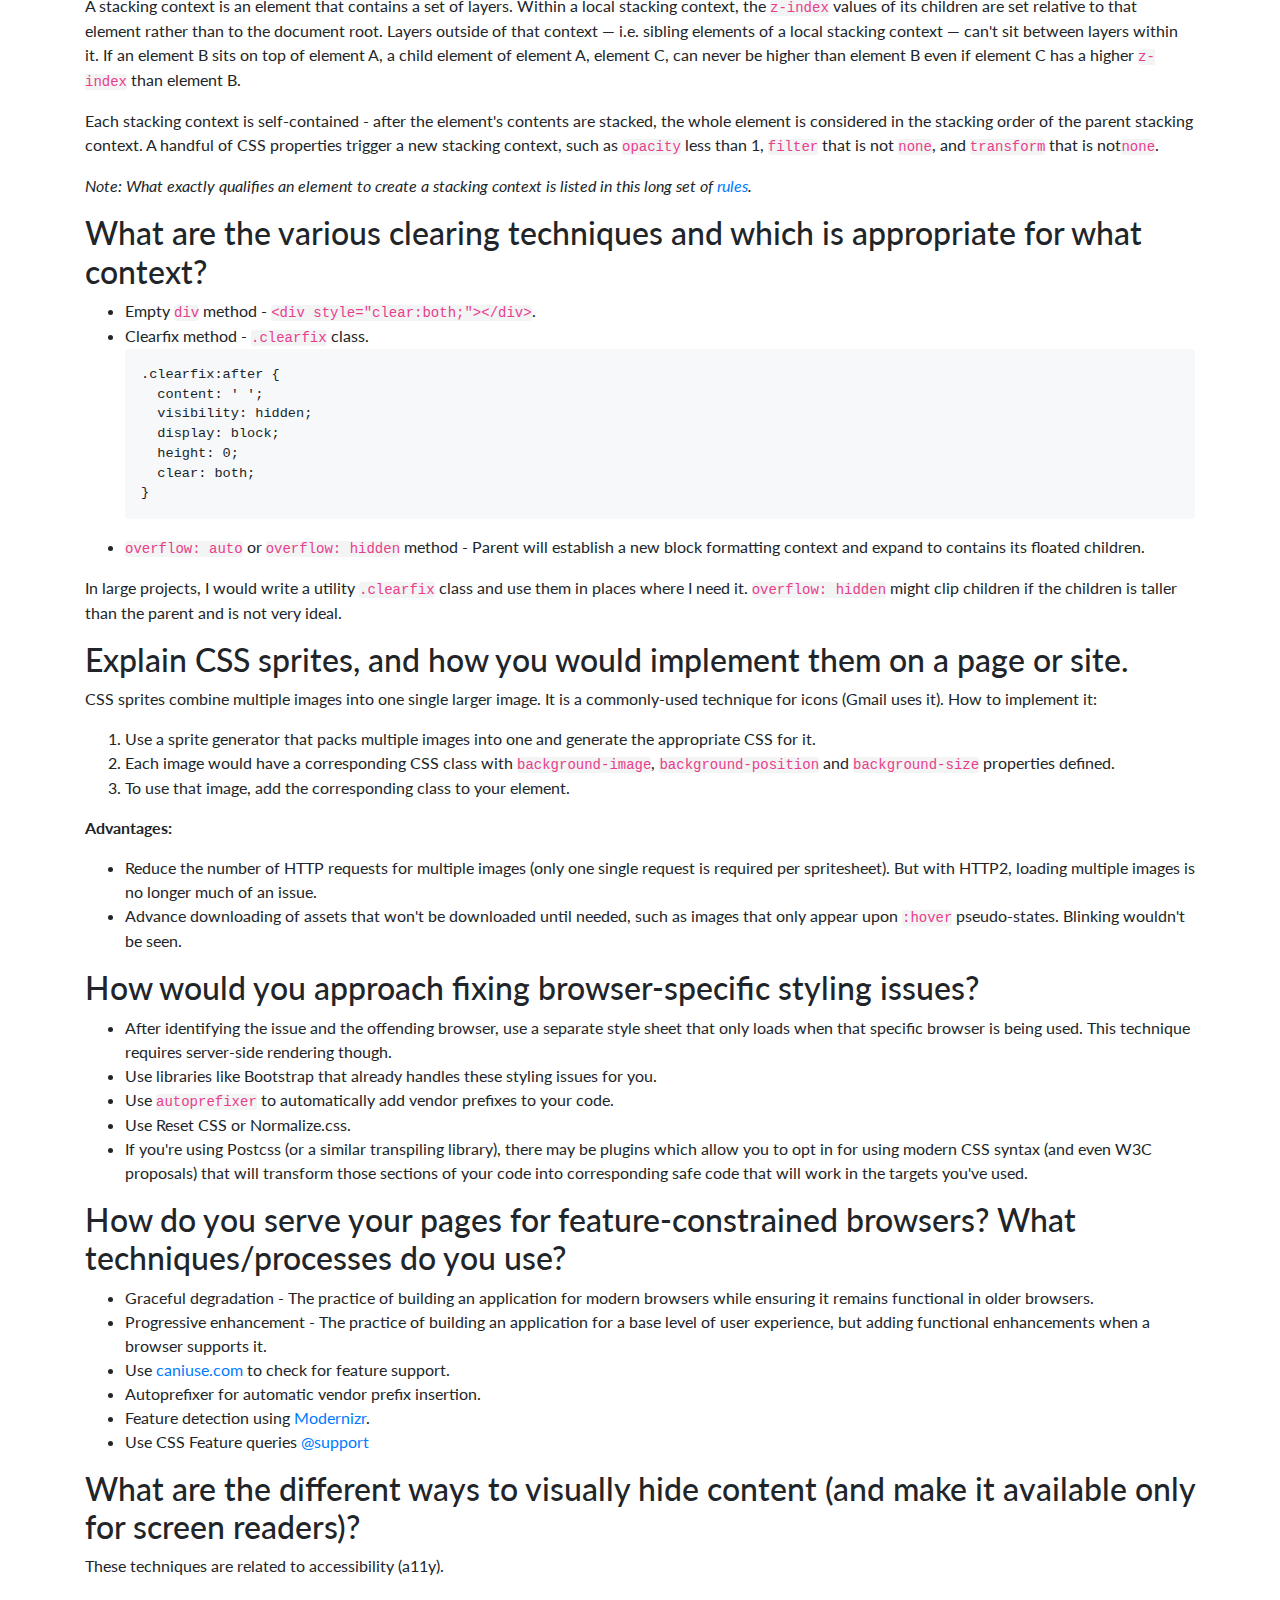
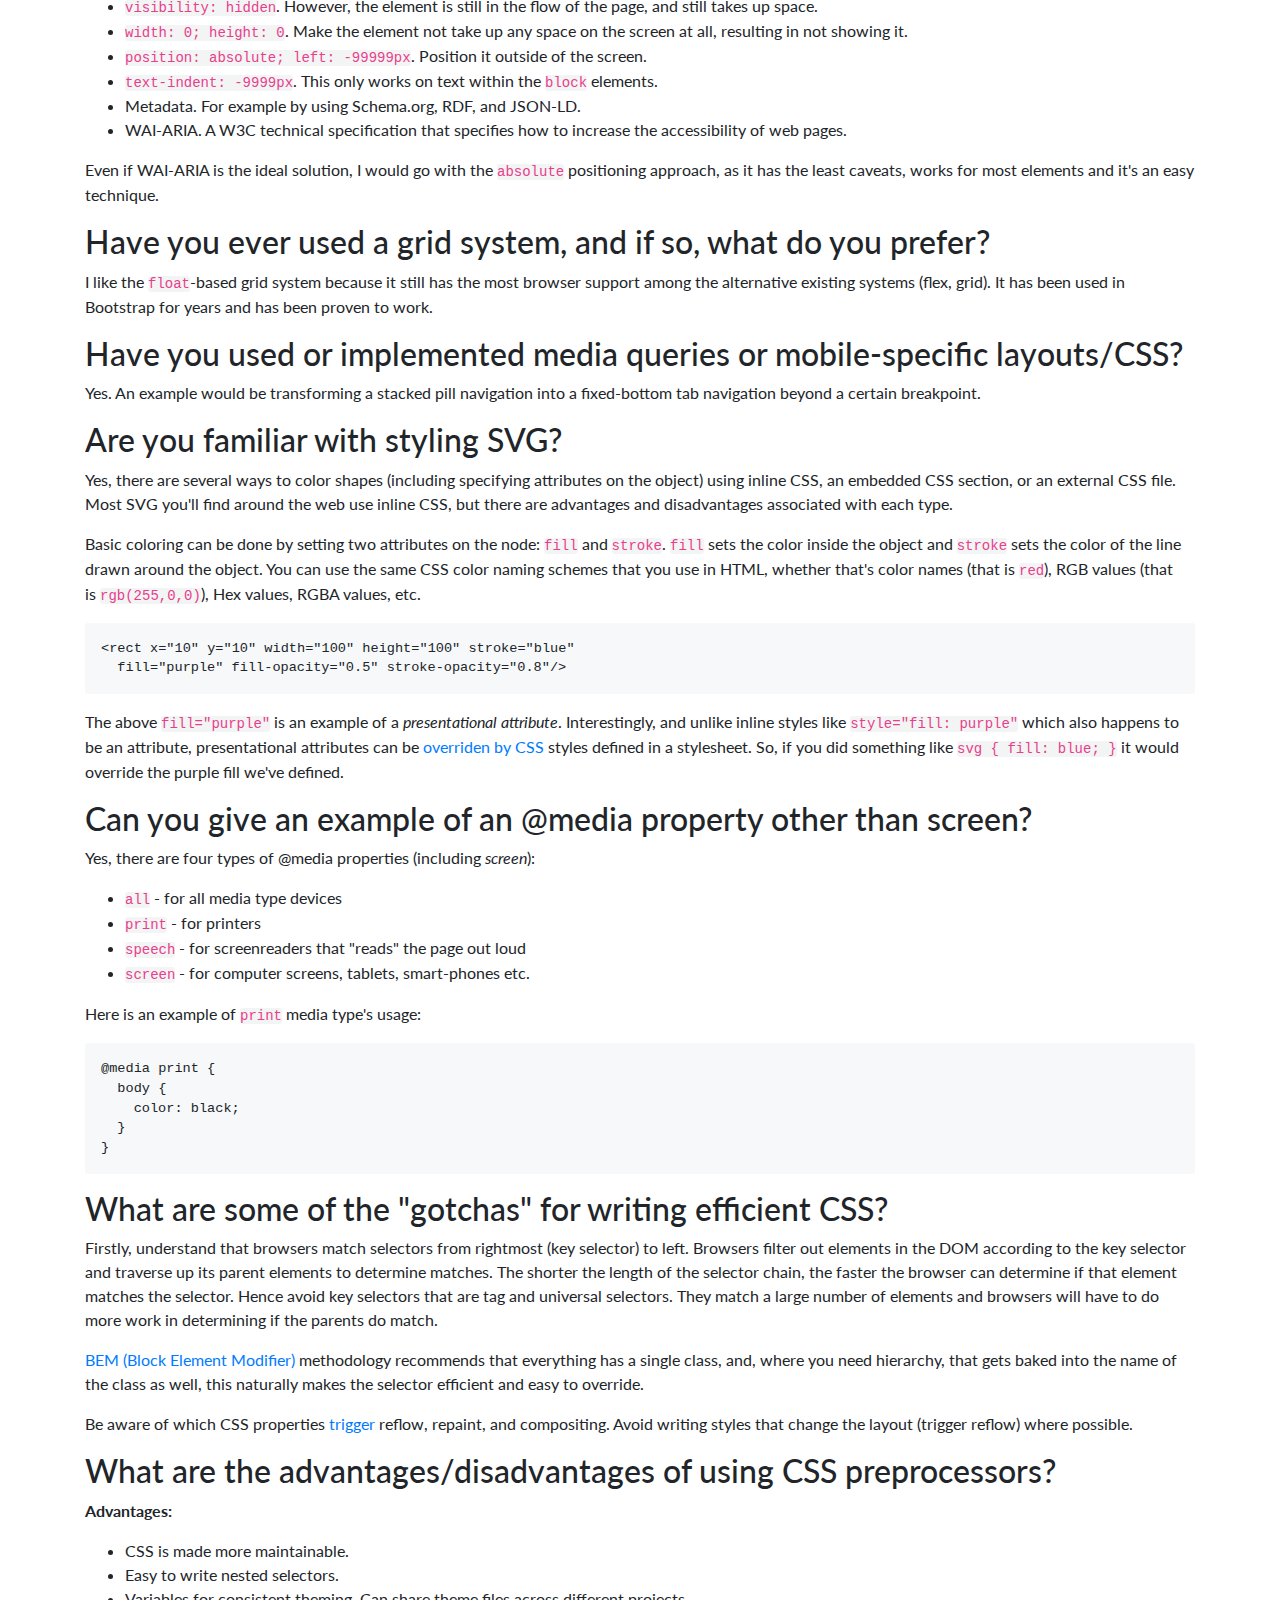
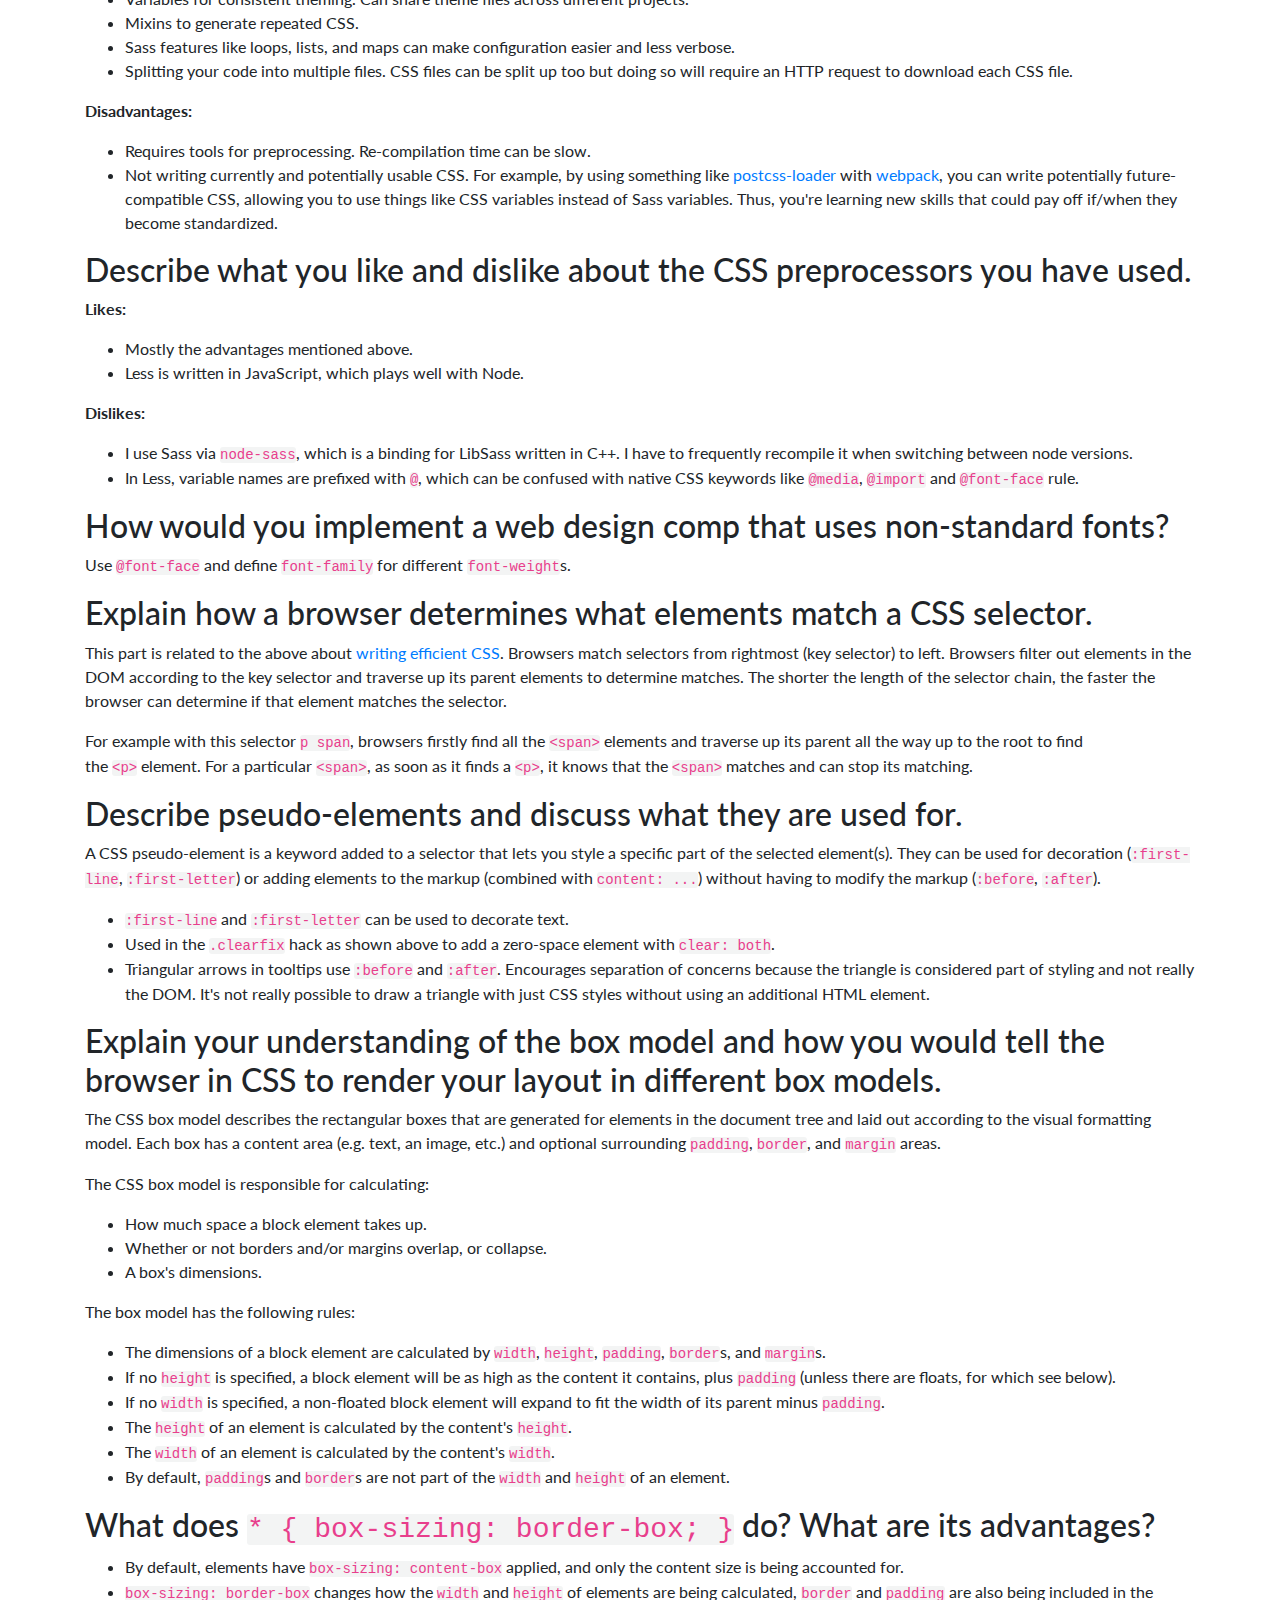
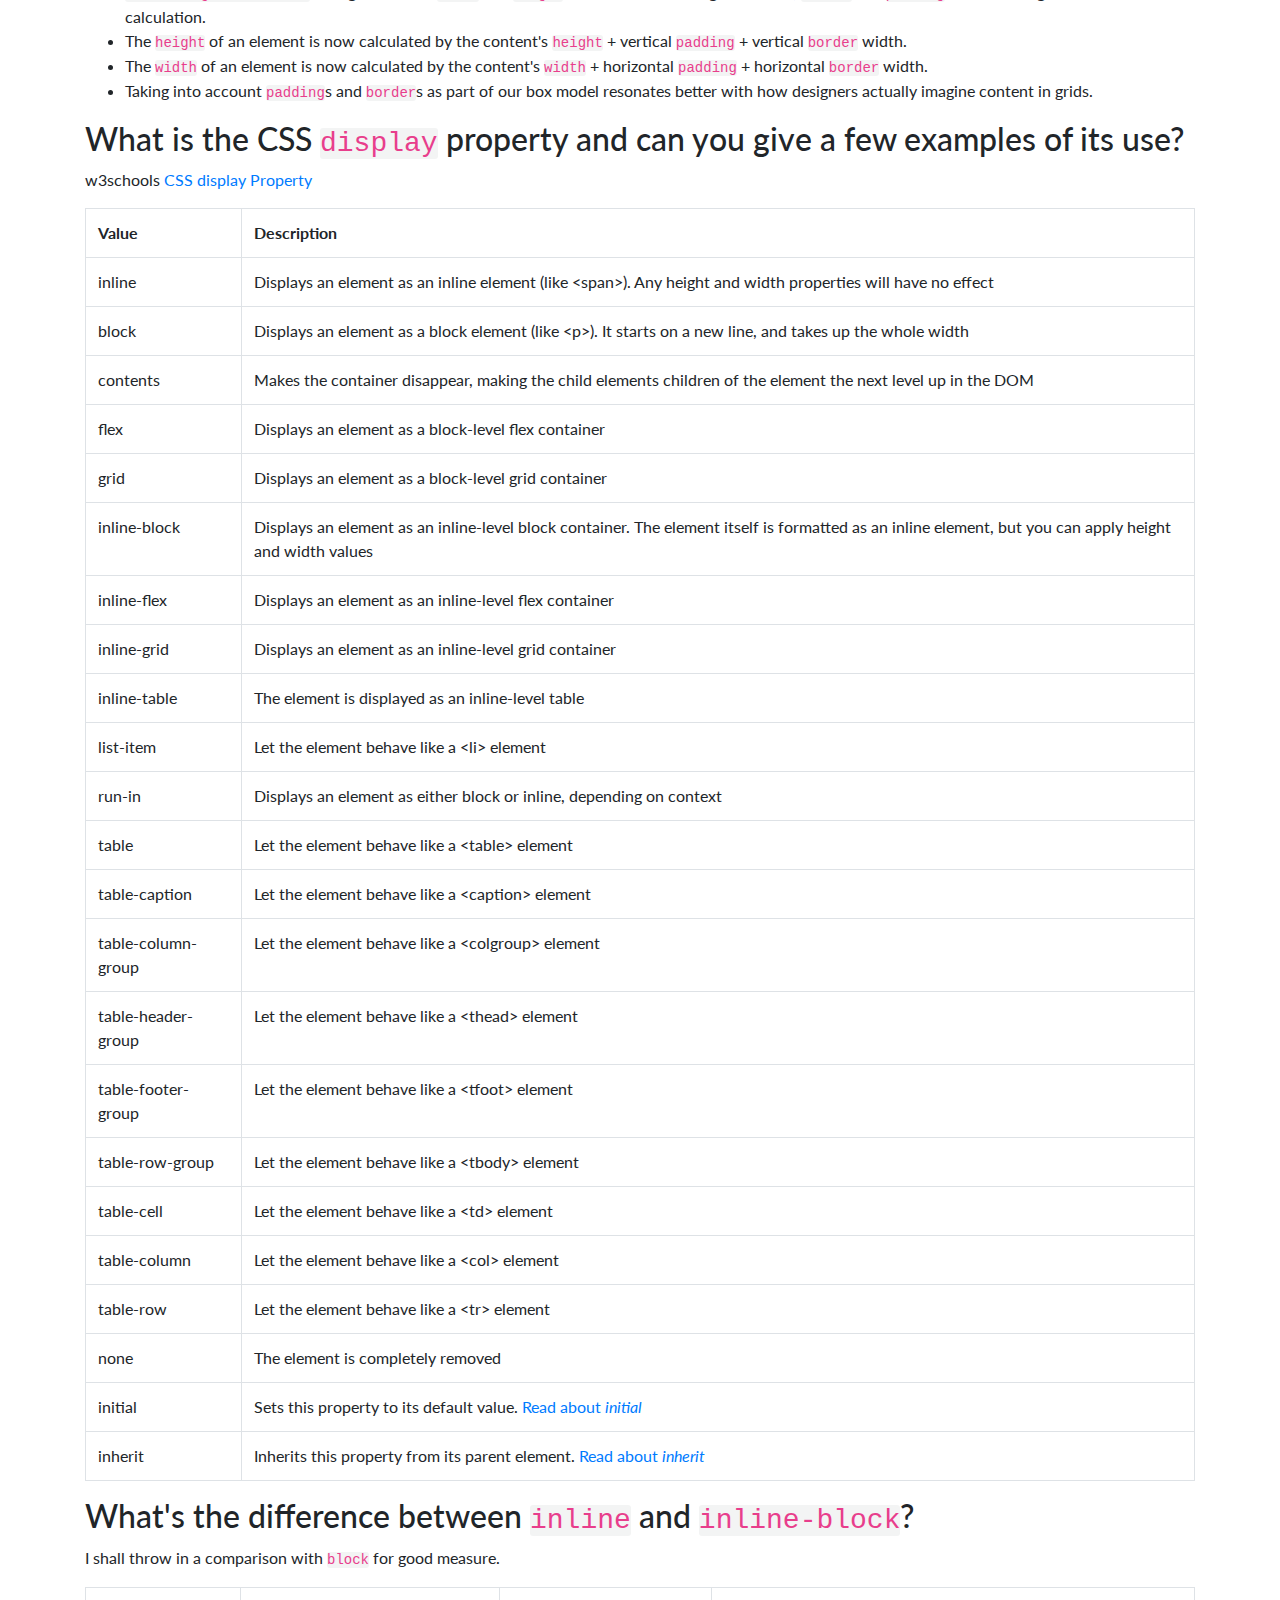
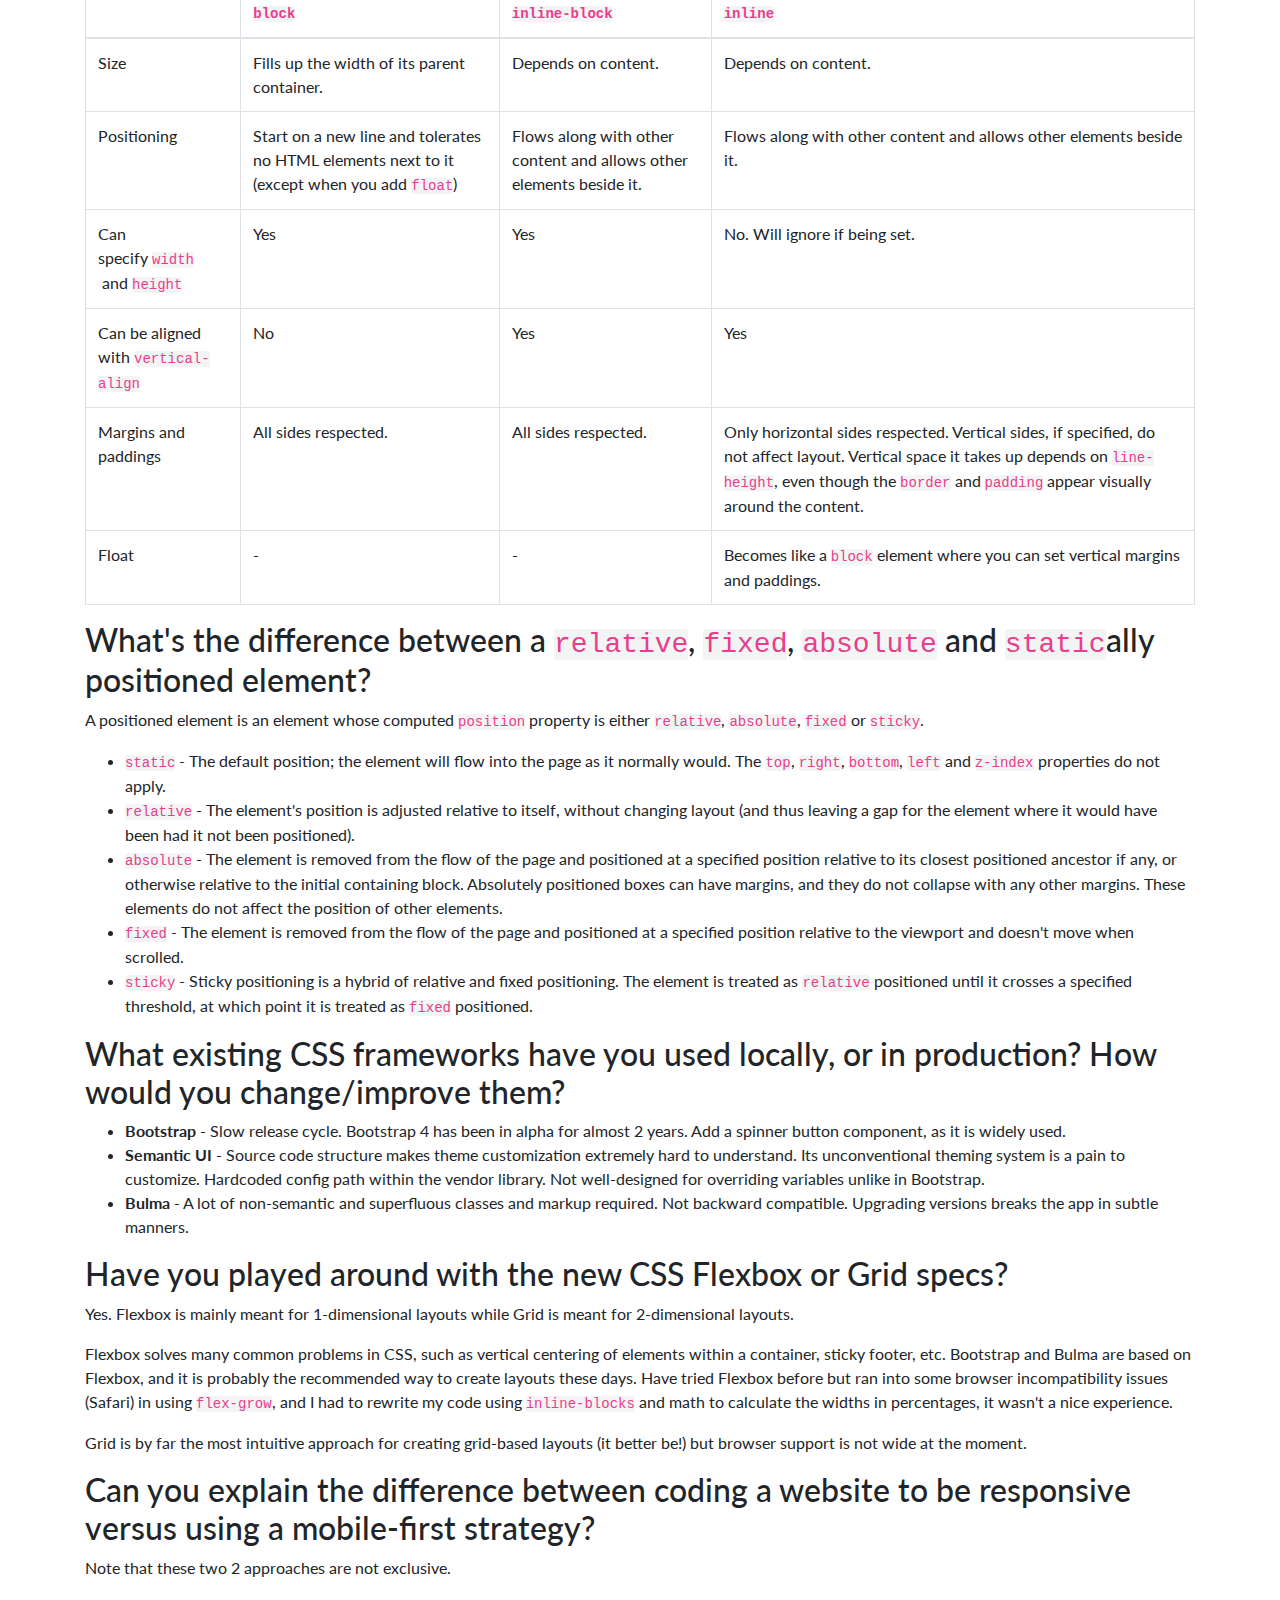
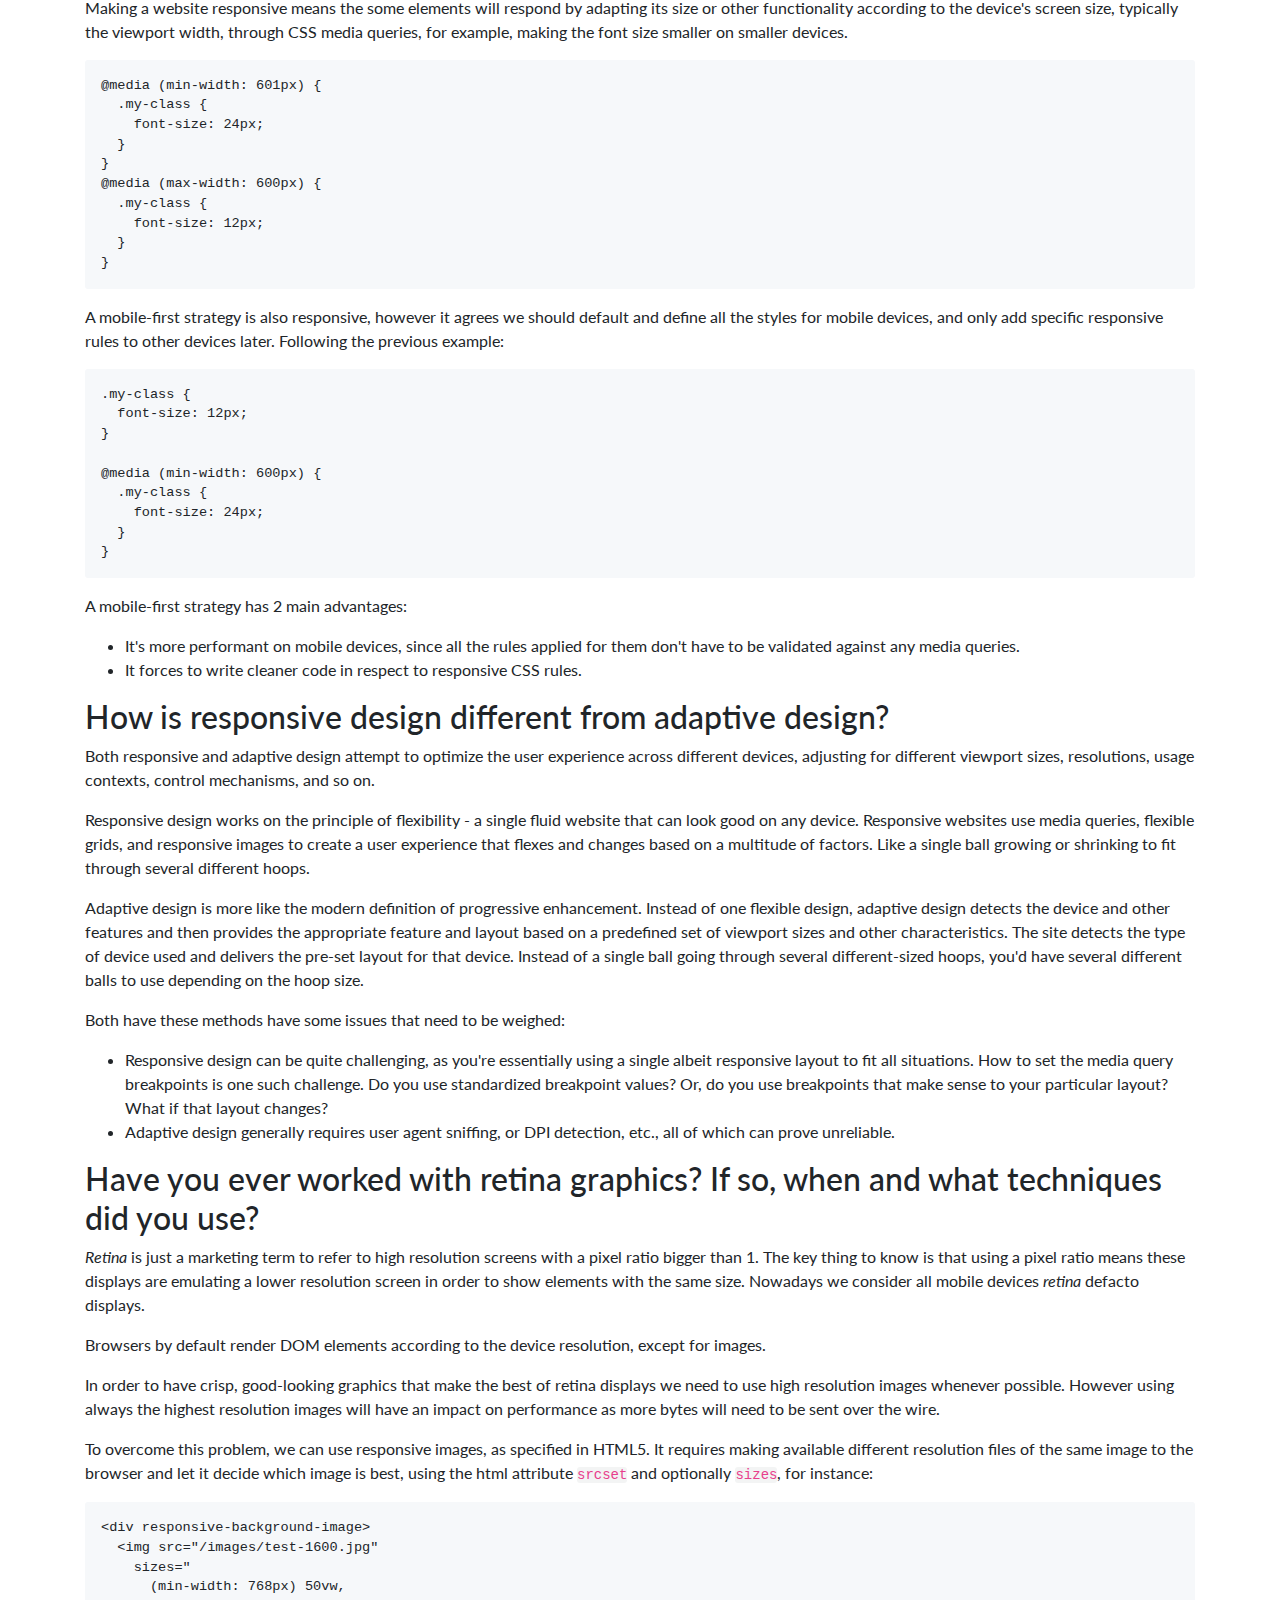
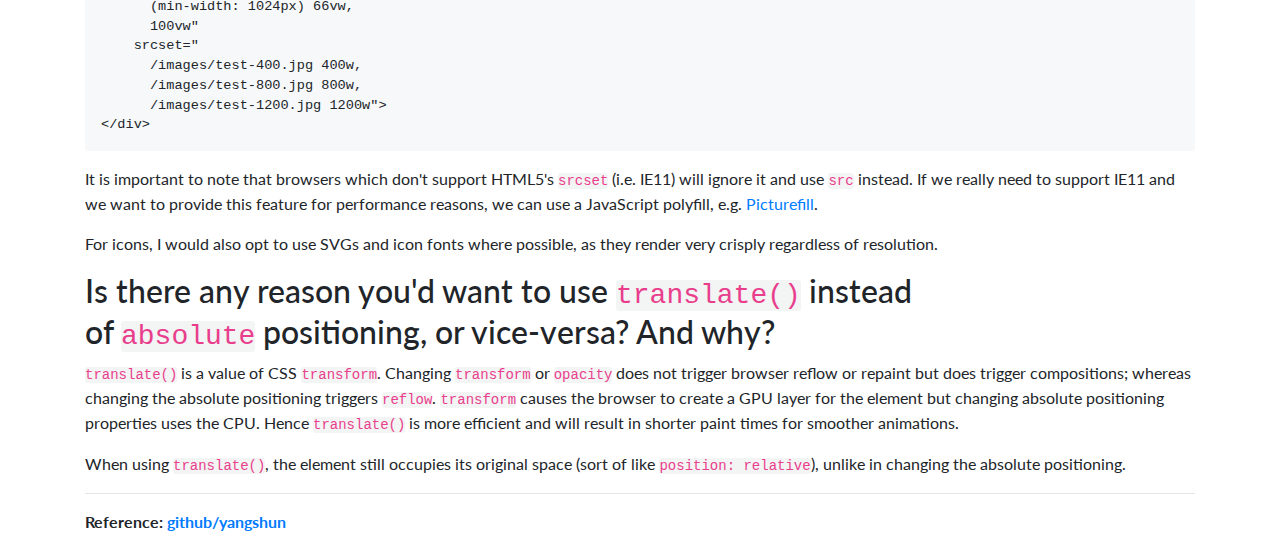
==== commit 62eaec68: "added js page" ====
--- a/css_questions.html
+++ b/css_questions.html
@@ -18,7 +18,7 @@
 	<div class="container">
 		<h1>CSS Interview Questions</h1>
 		<hr>
-		<h3>What is CSS selector specificity and how does it work?</h3>
+		<h2>What is CSS selector specificity and how does it work?</h2>
 		<p>The browser determines what styles to show on an element depending on the specificity of CSS rules. We assume that the browser has already determined the rules that match a particular element. Among the matching rules, the specificity, four comma-separate values,&nbsp;<code>a, b, c, d</code>&nbsp;are calculated for each rule based on the following:</p>
 		<ol>
 			<li><code>a</code>&nbsp;is whether inline styles are being used. If the property declaration is an inline style on the element,&nbsp;<code>a</code>&nbsp;is 1, else 0.</li>
@@ -34,7 +34,7 @@
 		<p>In conclusion, <code>!important</code> &gt; inline style (e.g.,&nbsp;<code>style="font-weight: bold;"</code>)&nbsp; &gt; ID (e.g.,&nbsp;<code>#example</code>) &gt; Class (e.g.,&nbsp;<code>.example</code>), attributes selectors (e.g.,&nbsp;<code>[type="radio"]</code>) and pseudo-classes (e.g.,&nbsp;<code>:hover</code>) &gt; tags (e.g. <code>h1</code>) and pseudo elements (e.g. <code>::before</code>)</p>
 
 
-		<h3>What's the difference between "resetting" and "normalizing" CSS? Which would you choose, and why?</h3>
+		<h2>What's the difference between "resetting" and "normalizing" CSS? Which would you choose, and why?</h2>
 		<ul>
 			<li><strong>Resetting</strong>&nbsp;- Resetting is meant to strip all default browser styling on elements. For e.g.&nbsp;<code>margin</code>s,&nbsp;<code>padding</code>s,&nbsp;<code>font-size</code>s of all elements are reset to be the same. You will have to redeclare styling for common typographic elements.</li>
 			<li><strong>Normalizing</strong>&nbsp;- Normalizing preserves useful default styles rather than "unstyling" everything. It also corrects bugs for common browser dependencies.</li>
@@ -42,7 +42,7 @@
 		<p>I would choose resetting when I have a very customized or unconventional site design such that I need to do a lot of my own styling and do not need any default styling to be preserved.</p>
 
 
-		<h3>Describe&nbsp;<code>float</code>s and how they work.</h3>
+		<h2>Describe&nbsp;<code>float</code>s and how they work.</h2>
 		<p>Float is a CSS positioning property. Floated elements remain a part of the flow of the page, and will affect the positioning of other elements (e.g. text will flow around floated elements), unlike&nbsp;<code>position: absolute</code>&nbsp;elements, which are removed from the flow of the page.</p>
 		<p>The CSS&nbsp;<code>clear</code>&nbsp;property can be used to be positioned below&nbsp;<code>left</code>/<code>right</code>/<code>both</code>&nbsp;floated elements.</p>
 		<p>If a parent element contains nothing but floated elements, its height will be collapsed to nothing. It can be fixed by clearing the float after the floated elements in the container but before the close of the container.</p>
@@ -59,7 +59,7 @@
 		<p>Alternatively, give&nbsp;<code>overflow: auto</code>&nbsp;or&nbsp;<code>overflow: hidden</code>&nbsp;property to the parent element which will establish a new block formatting context inside the children and it will expand to contain its children.</p>
 
 
-		<h3>Describe&nbsp;<code>z-index</code>&nbsp;and how stacking context is formed.</h3>
+		<h2>Describe&nbsp;<code>z-index</code>&nbsp;and how stacking context is formed.</h2>
 		<p>The&nbsp;<code>z-index</code>&nbsp;property in CSS controls the vertical stacking order of elements that overlap.&nbsp;<code>z-index</code>&nbsp;only affects elements that have a&nbsp;<code>position</code>&nbsp;value which is not&nbsp;<code>static</code>.</p>
 		<p>Without any&nbsp;<code>z-index</code>&nbsp;value, elements stack in the order that they appear in the DOM (the lowest one down at the same hierarchy level appears on top). Elements with non-static positioning (and their children) will always appear on top of elements with default static positioning, regardless of HTML hierarchy.</p>
 		<p>A stacking context is an element that contains a set of layers. Within a local stacking context, the&nbsp;<code>z-index</code>&nbsp;values of its children are set relative to that element rather than to the document root. Layers outside of that context &mdash; i.e. sibling elements of a local stacking context &mdash; can't sit between layers within it. If an element B sits on top of element A, a child element of element A, element C, can never be higher than element B even if element C has a higher&nbsp;<code>z-index</code>&nbsp;than element B.</p>
@@ -68,7 +68,7 @@
 		</em></p>
 
 
-		<h3>What are the various clearing techniques and which is appropriate for what context?</h3>
+		<h2>What are the various clearing techniques and which is appropriate for what context?</h2>
 		<ul>
 			<li>Empty&nbsp;<code>div</code>&nbsp;method -&nbsp;<code>&lt;div style="clear:both;"&gt;&lt;/div&gt;</code>.</li>
 			<li>Clearfix method - <code>.clearfix</code>&nbsp;class.
@@ -86,7 +86,7 @@
 		<p>In large projects, I would write a utility&nbsp;<code>.clearfix</code>&nbsp;class and use them in places where I need it.&nbsp;<code>overflow: hidden</code>&nbsp;might clip children if the children is taller than the parent and is not very ideal.</p>
 
 
-		<h3>Explain CSS sprites, and how you would implement them on a page or site.</h3>
+		<h2>Explain CSS sprites, and how you would implement them on a page or site.</h2>
 		<p>CSS sprites combine multiple images into one single larger image. It is a commonly-used technique for icons (Gmail uses it). How to implement it:</p>
 		<ol>
 			<li>Use a sprite generator that packs multiple images into one and generate the appropriate CSS for it.</li>
@@ -99,7 +99,7 @@
 			<li>Advance downloading of assets that won't be downloaded until needed, such as images that only appear upon&nbsp;<code>:hover</code>&nbsp;pseudo-states. Blinking wouldn't be seen.</li>
 		</ul>
 
-		<h3>How would you approach fixing browser-specific styling issues?</h3>
+		<h2>How would you approach fixing browser-specific styling issues?</h2>
 		<ul>
 			<li>After identifying the issue and the offending browser, use a separate style sheet that only loads when that specific browser is being used. This technique requires server-side rendering though.</li>
 			<li>Use libraries like Bootstrap that already handles these styling issues for you.</li>
@@ -108,7 +108,7 @@
 			<li>If you're using Postcss (or a similar transpiling library), there may be plugins which allow you to opt in for using modern CSS syntax (and even W3C proposals) that will transform those sections of your code into corresponding safe code that will work in the targets you've used.</li>
 		</ul>
 
-		<h3>How do you serve your pages for feature-constrained browsers? What techniques/processes do you use?</h3>
+		<h2>How do you serve your pages for feature-constrained browsers? What techniques/processes do you use?</h2>
 		<ul>
 			<li>Graceful degradation - The practice of building an application for modern browsers while ensuring it remains functional in older browsers.</li>
 			<li>Progressive enhancement - The practice of building an application for a base level of user experience, but adding functional enhancements when a browser supports it.</li>
@@ -119,7 +119,7 @@
 		</ul>
 
 
-		<h3>What are the different ways to visually hide content (and make it available only for screen readers)?</h3>
+		<h2>What are the different ways to visually hide content (and make it available only for screen readers)?</h2>
 		<p>These techniques are related to accessibility (a11y).</p>
 		<ul>
 			<li><code>visibility: hidden</code>. However, the element is still in the flow of the page, and still takes up space.</li>
@@ -131,13 +131,13 @@
 		</ul>
 		<p>Even if WAI-ARIA is the ideal solution, I would go with the&nbsp;<code>absolute</code>&nbsp;positioning approach, as it has the least caveats, works for most elements and it's an easy technique.</p>
 
-		<h3>Have you ever used a grid system, and if so, what do you prefer?</h3>
+		<h2>Have you ever used a grid system, and if so, what do you prefer?</h2>
 		<p>I like the&nbsp;<code>float</code>-based grid system because it still has the most browser support among the alternative existing systems (flex, grid). It has been used in Bootstrap for years and has been proven to work.</p>
 
-		<h3>Have you used or implemented media queries or mobile-specific layouts/CSS?</h3>
+		<h2>Have you used or implemented media queries or mobile-specific layouts/CSS?</h2>
 		<p>Yes. An example would be transforming a stacked pill navigation into a fixed-bottom tab navigation beyond a certain breakpoint.</p>
 
-		<h3>Are you familiar with styling SVG?</h3>
+		<h2>Are you familiar with styling SVG?</h2>
 		<p>Yes, there are several ways to color shapes (including specifying attributes on the object) using inline CSS, an embedded CSS section, or an external CSS file. Most SVG you'll find around the web use inline CSS, but there are advantages and disadvantages associated with each type.</p>
 		<p>Basic coloring can be done by setting two attributes on the node:&nbsp;<code>fill</code>&nbsp;and&nbsp;<code>stroke</code>.&nbsp;<code>fill</code>&nbsp;sets the color inside the object and&nbsp;<code>stroke</code>&nbsp;sets the color of the line drawn around the object. You can use the same CSS color naming schemes that you use in HTML, whether that's color names (that is&nbsp;<code>red</code>), RGB values (that is&nbsp;<code>rgb(255,0,0)</code>), Hex values, RGBA values, etc.</p>
 		<div class="highlight highlight-text-html-basic">
@@ -146,7 +146,7 @@
 		</div>
 		<p>The above&nbsp;<code>fill="purple"</code>&nbsp;is an example of a&nbsp;<em>presentational attribute</em>. Interestingly, and unlike inline styles like&nbsp;<code>style="fill: purple"</code>&nbsp;which also happens to be an attribute, presentational attributes can be&nbsp;<a href="https://css-tricks.com/presentation-attributes-vs-inline-styles/" rel="nofollow">overriden by CSS</a>&nbsp;styles defined in a stylesheet. So, if you did something like&nbsp;<code>svg { fill: blue; }</code>&nbsp;it would override the purple fill we've defined.</p>
 
-		<h3>Can you give an example of an @media property other than screen?</h3>
+		<h2>Can you give an example of an @media property other than screen?</h2>
 		<p>Yes, there are four types of @media properties (including&nbsp;<em>screen</em>):</p>
 		<ul>
 			<li><code>all</code>&nbsp;- for all media type devices</li>
@@ -163,13 +163,13 @@
 }</pre>
 		</div>
 
-		<h3>What are some of the "gotchas" for writing efficient CSS?</h3>
+		<h2>What are some of the "gotchas" for writing efficient CSS?</h2>
 		<p>Firstly, understand that browsers match selectors from rightmost (key selector) to left. Browsers filter out elements in the DOM according to the key selector and traverse up its parent elements to determine matches. The shorter the length of the selector chain, the faster the browser can determine if that element matches the selector. Hence avoid key selectors that are tag and universal selectors. They match a large number of elements and browsers will have to do more work in determining if the parents do match.</p>
 		<p><a href="https://bem.info/" rel="nofollow">BEM (Block Element Modifier)</a>&nbsp;methodology recommends that everything has a single class, and, where you need hierarchy, that gets baked into the name of the class as well, this naturally makes the selector efficient and easy to override.</p>
 		<p>Be aware of which CSS properties&nbsp;<a href="https://csstriggers.com/" rel="nofollow">trigger</a>&nbsp;reflow, repaint, and compositing. Avoid writing styles that change the layout (trigger reflow) where possible.</p>
 
 
-		<h3>What are the advantages/disadvantages of using CSS preprocessors?</h3>
+		<h2>What are the advantages/disadvantages of using CSS preprocessors?</h2>
 		<p><strong>Advantages:</strong></p>
 		<ul>
 			<li>CSS is made more maintainable.</li>
@@ -186,7 +186,7 @@
 		</ul>
 
 
-		<h3>Describe what you like and dislike about the CSS preprocessors you have used.</h3>
+		<h2>Describe what you like and dislike about the CSS preprocessors you have used.</h2>
 		<p><strong>Likes:</strong></p>
 		<ul>
 			<li>Mostly the advantages mentioned above.</li>
@@ -198,14 +198,14 @@
 			<li>In Less, variable names are prefixed with&nbsp;<code>@</code>, which can be confused with native CSS keywords like&nbsp;<code>@media</code>,&nbsp;<code>@import</code>&nbsp;and&nbsp;<code>@font-face</code>&nbsp;rule.</li>
 		</ul>
 
-		<h3>How would you implement a web design comp that uses non-standard fonts?</h3>
+		<h2>How would you implement a web design comp that uses non-standard fonts?</h2>
 		<p>Use&nbsp;<code>@font-face</code>&nbsp;and define&nbsp;<code>font-family</code>&nbsp;for different&nbsp;<code>font-weight</code>s.</p>
 
-		<h3>Explain how a browser determines what elements match a CSS selector.</h3>
+		<h2>Explain how a browser determines what elements match a CSS selector.</h2>
 		<p>This part is related to the above about&nbsp;<a href="https://github.com/yangshun/front-end-interview-handbook/blob/master/questions/css-questions.md#what-are-some-of-the-gotchas-for-writing-efficient-css">writing efficient CSS</a>. Browsers match selectors from rightmost (key selector) to left. Browsers filter out elements in the DOM according to the key selector and traverse up its parent elements to determine matches. The shorter the length of the selector chain, the faster the browser can determine if that element matches the selector.</p>
 		<p>For example with this selector&nbsp;<code>p span</code>, browsers firstly find all the&nbsp;<code>&lt;span&gt;</code>&nbsp;elements and traverse up its parent all the way up to the root to find the&nbsp;<code>&lt;p&gt;</code>&nbsp;element. For a particular&nbsp;<code>&lt;span&gt;</code>, as soon as it finds a&nbsp;<code>&lt;p&gt;</code>, it knows that the&nbsp;<code>&lt;span&gt;</code>&nbsp;matches and can stop its matching.</p>
 
-		<h3>Describe pseudo-elements and discuss what they are used for.</h3>
+		<h2>Describe pseudo-elements and discuss what they are used for.</h2>
 		<p>A CSS pseudo-element is a keyword added to a selector that lets you style a specific part of the selected element(s). They can be used for decoration (<code>:first-line</code>,&nbsp;<code>:first-letter</code>) or adding elements to the markup (combined with&nbsp;<code>content: ...</code>) without having to modify the markup (<code>:before</code>,&nbsp;<code>:after</code>).</p>
 		<ul>
 			<li><code>:first-line</code>&nbsp;and&nbsp;<code>:first-letter</code>&nbsp;can be used to decorate text.</li>
@@ -213,7 +213,7 @@
 			<li>Triangular arrows in tooltips use&nbsp;<code>:before</code>&nbsp;and&nbsp;<code>:after</code>. Encourages separation of concerns because the triangle is considered part of styling and not really the DOM. It's not really possible to draw a triangle with just CSS styles without using an additional HTML element.</li>
 		</ul>
 
-		<h3>Explain your understanding of the box model and how you would tell the browser in CSS to render your layout in different box models.</h3>
+		<h2>Explain your understanding of the box model and how you would tell the browser in CSS to render your layout in different box models.</h2>
 		<p>The CSS box model describes the rectangular boxes that are generated for elements in the document tree and laid out according to the visual formatting model. Each box has a content area (e.g. text, an image, etc.) and optional surrounding&nbsp;<code>padding</code>,&nbsp;<code>border</code>, and&nbsp;<code>margin</code>&nbsp;areas.</p>
 		<p>The CSS box model is responsible for calculating:</p>
 		<ul>
@@ -231,7 +231,7 @@
 			<li>By default,&nbsp;<code>padding</code>s and&nbsp;<code>border</code>s are not part of the&nbsp;<code>width</code>&nbsp;and&nbsp;<code>height</code>&nbsp;of an element.</li>
 		</ul>
 
-		<h3>What does&nbsp;<code>* { box-sizing: border-box; }</code>&nbsp;do? What are its advantages?</h3>
+		<h2>What does&nbsp;<code>* { box-sizing: border-box; }</code>&nbsp;do? What are its advantages?</h2>
 		<ul>
 			<li>By default, elements have&nbsp;<code>box-sizing: content-box</code>&nbsp;applied, and only the content size is being accounted for.</li>
 			<li><code>box-sizing: border-box</code>&nbsp;changes how the&nbsp;<code>width</code>&nbsp;and&nbsp;<code>height</code>&nbsp;of elements are being calculated,&nbsp;<code>border</code>&nbsp;and&nbsp;<code>padding</code>&nbsp;are also being included in the calculation.</li>
@@ -240,7 +240,7 @@
 			<li>Taking into account&nbsp;<code>padding</code>s and&nbsp;<code>border</code>s as part of our box model resonates better with how designers actually imagine content in grids.</li>
 		</ul>
 
-		<h3>What is the CSS&nbsp;<code>display</code>&nbsp;property and can you give a few examples of its use?</h3>
+		<h2>What is the CSS&nbsp;<code>display</code>&nbsp;property and can you give a few examples of its use?</h2>
 
 		<p>w3schools <a href="https://www.w3schools.com/cssref/pr_class_display.asp" target="_blank">CSS display Property</a></p>
 		<table class="table table-bordered table-hover">
@@ -344,7 +344,7 @@
 			</tbody>
 		</table>
 
-		<h3>What's the difference between&nbsp;<code>inline</code>&nbsp;and&nbsp;<code>inline-block</code>?</h3>
+		<h2>What's the difference between&nbsp;<code>inline</code>&nbsp;and&nbsp;<code>inline-block</code>?</h2>
 		<p>I shall throw in a comparison with&nbsp;<code>block</code>&nbsp;for good measure.</p>
 		<table class="table table-bordered table-hover">
 			<thead>
@@ -395,7 +395,7 @@
 			</tbody>
 		</table>
 
-		<h3>What's the difference between a&nbsp;<code>relative</code>,&nbsp;<code>fixed</code>,&nbsp;<code>absolute</code>&nbsp;and&nbsp;<code>static</code>ally positioned element?</h3>
+		<h2>What's the difference between a&nbsp;<code>relative</code>,&nbsp;<code>fixed</code>,&nbsp;<code>absolute</code>&nbsp;and&nbsp;<code>static</code>ally positioned element?</h2>
 		<p>A positioned element is an element whose computed&nbsp;<code>position</code>&nbsp;property is either&nbsp;<code>relative</code>,&nbsp;<code>absolute</code>,&nbsp;<code>fixed</code>&nbsp;or&nbsp;<code>sticky</code>.</p>
 		<ul>
 			<li><code>static</code>&nbsp;- The default position; the element will flow into the page as it normally would. The&nbsp;<code>top</code>,&nbsp;<code>right</code>,&nbsp;<code>bottom</code>,&nbsp;<code>left</code>&nbsp;and&nbsp;<code>z-index</code>&nbsp;properties do not apply.</li>
@@ -405,13 +405,87 @@
 			<li><code>sticky</code>&nbsp;- Sticky positioning is a hybrid of relative and fixed positioning. The element is treated as&nbsp;<code>relative</code>&nbsp;positioned until it crosses a specified threshold, at which point it is treated as&nbsp;<code>fixed</code>&nbsp;positioned.</li>
 		</ul>
 
-		<h3>What existing CSS frameworks have you used locally, or in production? How would you change/improve them?</h3>
+		<h2>What existing CSS frameworks have you used locally, or in production? How would you change/improve them?</h2>
 		<ul>
 			<li><strong>Bootstrap</strong>&nbsp;- Slow release cycle. Bootstrap 4 has been in alpha for almost 2 years. Add a spinner button component, as it is widely used.</li>
 			<li><strong>Semantic UI</strong>&nbsp;- Source code structure makes theme customization extremely hard to understand. Its unconventional theming system is a pain to customize. Hardcoded config path within the vendor library. Not well-designed for overriding variables unlike in Bootstrap.</li>
 			<li><strong>Bulma</strong>&nbsp;- A lot of non-semantic and superfluous classes and markup required. Not backward compatible. Upgrading versions breaks the app in subtle manners.</li>
 		</ul>
 
+		<h2>Have you played around with the new CSS Flexbox or Grid specs?</h2>
+		<p>Yes. Flexbox is mainly meant for 1-dimensional layouts while Grid is meant for 2-dimensional layouts.</p>
+		<p>Flexbox solves many common problems in CSS, such as vertical centering of elements within a container, sticky footer, etc. Bootstrap and Bulma are based on Flexbox, and it is probably the recommended way to create layouts these days. Have tried Flexbox before but ran into some browser incompatibility issues (Safari) in using&nbsp;<code>flex-grow</code>, and I had to rewrite my code using&nbsp;<code>inline-blocks</code>&nbsp;and math to calculate the widths in percentages, it wasn't a nice experience.</p>
+		<p>Grid is by far the most intuitive approach for creating grid-based layouts (it better be!) but browser support is not wide at the moment.</p>
+
+		<h2>Can you explain the difference between coding a website to be responsive versus using a mobile-first strategy?</h2>
+		<p>Note that these two 2 approaches are not exclusive.</p>
+		<p>Making a website responsive means the some elements will respond by adapting its size or other functionality according to the device's screen size, typically the viewport width, through CSS media queries, for example, making the font size smaller on smaller devices.</p>
+		<div class="highlight highlight-source-css">
+			<pre><span class="pl-k">@media</span> (<span class="pl-c1">min-width</span>: <span class="pl-c1">601<span class="pl-k">px</span></span>) {
+  <span class="pl-e">.my-class</span> {
+    <span class="pl-c1"><span class="pl-c1">font-size</span></span>: <span class="pl-c1">24<span class="pl-k">px</span></span>;
+  }
+}
+<span class="pl-k">@media</span> (<span class="pl-c1">max-width</span>: <span class="pl-c1">600<span class="pl-k">px</span></span>) {
+  <span class="pl-e">.my-class</span> {
+    <span class="pl-c1"><span class="pl-c1">font-size</span></span>: <span class="pl-c1">12<span class="pl-k">px</span></span>;
+  }
+}</pre>
+		</div>
+		<p>A mobile-first strategy is also responsive, however it agrees we should default and define all the styles for mobile devices, and only add specific responsive rules to other devices later. Following the previous example:</p>
+		<div class="highlight highlight-source-css">
+			<pre><span class="pl-e">.my-class</span> {
+  <span class="pl-c1"><span class="pl-c1">font-size</span></span>: <span class="pl-c1">12<span class="pl-k">px</span></span>;
+}
+
+<span class="pl-k">@media</span> (<span class="pl-c1">min-width</span>: <span class="pl-c1">600<span class="pl-k">px</span></span>) {
+  <span class="pl-e">.my-class</span> {
+    <span class="pl-c1"><span class="pl-c1">font-size</span></span>: <span class="pl-c1">24<span class="pl-k">px</span></span>;
+  }
+}</pre>
+		</div>
+		<p>A mobile-first strategy has 2 main advantages:</p>
+		<ul>
+			<li>It's more performant on mobile devices, since all the rules applied for them don't have to be validated against any media queries.</li>
+			<li>It forces to write cleaner code in respect to responsive CSS rules.</li>
+		</ul>
+
+		<h2>How is responsive design different from adaptive design?</h2>
+		<p>Both responsive and adaptive design attempt to optimize the user experience across different devices, adjusting for different viewport sizes, resolutions, usage contexts, control mechanisms, and so on.</p>
+		<p>Responsive design works on the principle of flexibility - a single fluid website that can look good on any device. Responsive websites use media queries, flexible grids, and responsive images to create a user experience that flexes and changes based on a multitude of factors. Like a single ball growing or shrinking to fit through several different hoops.</p>
+		<p>Adaptive design is more like the modern definition of progressive enhancement. Instead of one flexible design, adaptive design detects the device and other features and then provides the appropriate feature and layout based on a predefined set of viewport sizes and other characteristics. The site detects the type of device used and delivers the pre-set layout for that device. Instead of a single ball going through several different-sized hoops, you'd have several different balls to use depending on the hoop size.</p>
+		<p>Both have these methods have some issues that need to be weighed:</p>
+		<ul>
+			<li>Responsive design can be quite challenging, as you're essentially using a single albeit responsive layout to fit all situations. How to set the media query breakpoints is one such challenge. Do you use standardized breakpoint values? Or, do you use breakpoints that make sense to your particular layout? What if that layout changes?</li>
+			<li>Adaptive design generally requires user agent sniffing, or DPI detection, etc., all of which can prove unreliable.</li>
+		</ul>
+
+		<h2>Have you ever worked with retina graphics? If so, when and what techniques did you use?</h2>
+		<p><em>Retina</em>&nbsp;is just a marketing term to refer to high resolution screens with a pixel ratio bigger than 1. The key thing to know is that using a pixel ratio means these displays are emulating a lower resolution screen in order to show elements with the same size. Nowadays we consider all mobile devices&nbsp;<em>retina</em>&nbsp;defacto displays.</p>
+		<p>Browsers by default render DOM elements according to the device resolution, except for images.</p>
+		<p>In order to have crisp, good-looking graphics that make the best of retina displays we need to use high resolution images whenever possible. However using always the highest resolution images will have an impact on performance as more bytes will need to be sent over the wire.</p>
+		<p>To overcome this problem, we can use responsive images, as specified in HTML5. It requires making available different resolution files of the same image to the browser and let it decide which image is best, using the html attribute&nbsp;<code>srcset</code>&nbsp;and optionally&nbsp;<code>sizes</code>, for instance:</p>
+		<div class="highlight highlight-text-html-basic">
+			<pre>&lt;<span class="pl-ent">div</span> <span class="pl-e">responsive-background-image</span>&gt;
+  &lt;<span class="pl-ent">img</span> <span class="pl-e">src</span>=<span class="pl-s"><span class="pl-pds">"</span>/images/test-1600.jpg<span class="pl-pds">"</span></span>
+    <span class="pl-e">sizes</span>=<span class="pl-s"><span class="pl-pds">"</span></span>
+<span class="pl-s">      (min-width: 768px) 50vw,</span>
+<span class="pl-s">      (min-width: 1024px) 66vw,</span>
+<span class="pl-s">      100vw<span class="pl-pds">"</span></span>
+    <span class="pl-e">srcset</span>=<span class="pl-s"><span class="pl-pds">"</span></span>
+<span class="pl-s">      /images/test-400.jpg 400w,</span>
+<span class="pl-s">      /images/test-800.jpg 800w,</span>
+<span class="pl-s">      /images/test-1200.jpg 1200w<span class="pl-pds">"</span></span>&gt;
+&lt;/<span class="pl-ent">div</span>&gt;</pre>
+		</div>
+		<p>It is important to note that browsers which don't support HTML5's&nbsp;<code>srcset</code>&nbsp;(i.e. IE11) will ignore it and use&nbsp;<code>src</code>&nbsp;instead. If we really need to support IE11 and we want to provide this feature for performance reasons, we can use a JavaScript polyfill, e.g. <a href="http://scottjehl.github.io/picturefill/" target="_blank">Picturefill</a>.</p>
+		<p>For icons, I would also opt to use SVGs and icon fonts where possible, as they render very crisply regardless of resolution.</p>
+
+		<h2>Is there any reason you'd want to use&nbsp;<code>translate()</code>&nbsp;instead of&nbsp;<code>absolute</code>&nbsp;positioning, or vice-versa? And why?</h2>
+		<p><code>translate()</code>&nbsp;is a value of CSS&nbsp;<code>transform</code>. Changing&nbsp;<code>transform</code>&nbsp;or&nbsp;<code>opacity</code>&nbsp;does not trigger browser reflow or repaint but does trigger compositions; whereas changing the absolute positioning triggers&nbsp;<code>reflow</code>.&nbsp;<code>transform</code>&nbsp;causes the browser to create a GPU layer for the element but changing absolute positioning properties uses the CPU. Hence&nbsp;<code>translate()</code>&nbsp;is more efficient and will result in shorter paint times for smoother animations.</p>
+		<p>When using&nbsp;<code>translate()</code>, the element still occupies its original space (sort of like&nbsp;<code>position: relative</code>), unlike in changing the absolute positioning.</p>
+
+
 		<hr>
 
 		<p><strong>Reference: <a href="https://github.com/yangshun/front-end-interview-handbook/blob/master/questions/css-questions.md" target="_blank">github/yangshun</a></strong></p>
